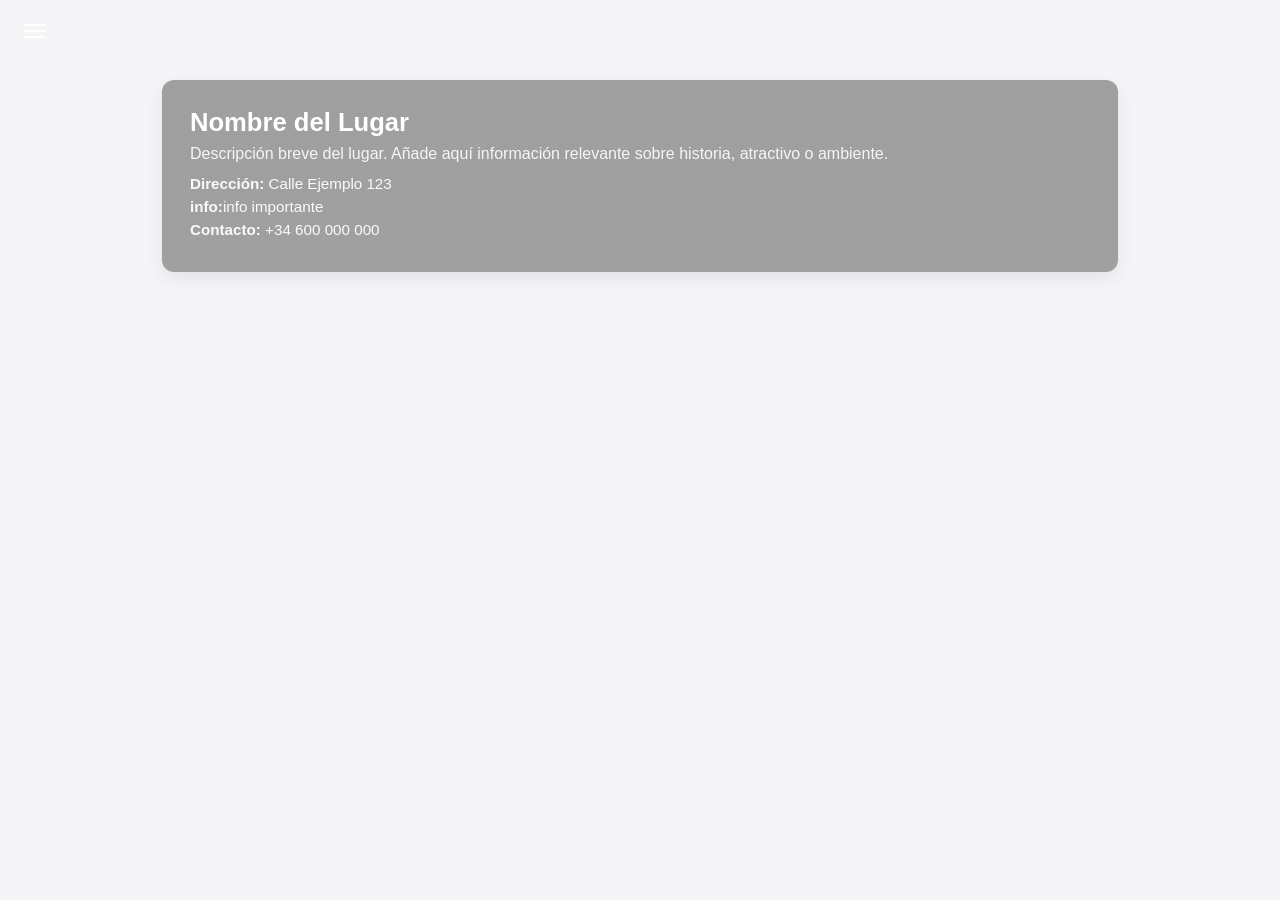
==== index.html @ 40535901 "Bruno hizo esto inicie con el código de la pagina con: Un  HTML JavaScript y un style" ====
<!DOCTYPE html>
<html lang="en">
<head>
    <meta charset="UTF-8">
    <meta name="viewport" content="width=device-width, initial-scale=1.0">
    <title>Document</title>
    <link rel="stylesheet" href="style.css">
</head>
<body>
    <header class="site-header">
        <button class="menu-toggle" aria-label="Abrir menú" aria-expanded="false">
            <span class="bar"></span>
            <span class="bar"></span>
            <span class="bar"></span>
        </button>
        <nav class="site-menu" aria-hidden="true">
            <ul>
                <li><a href="#info">Info</a></li>
                <li><a href="#ubiacion">ubicacion</a></li>
                <li><a href="#contacto">Contacto</a></li>
            </ul>
        </nav>
    </header>

    <section id="info" class="place-section">
        <div class="place-info" style="--bg-url: url('images/place.jpg')">
            <div class="place-content">
                <h2 class="place-name">Nombre del Lugar</h2>
                <p class="place-description">Descripción breve del lugar. Añade aquí información relevante sobre historia, atractivo o ambiente.</p>
                <ul class="place-details">
                    <li><strong>Dirección:</strong> Calle Ejemplo 123</li>
                    <li><strong>info:</strong>info importante</li>
                    <li><strong>Contacto:</strong> +34 600 000 000</li>
                </ul>
            </div>
        </div>
    </section>
    <script src="script.js" defer></script>
</body>
</html>
---- style.css ----
/* Styles for place info section */
body {
	font-family: Arial, sans-serif;
	background: #f5f5f7;
	color: #222;
	margin: 0;
	padding: 80px 20px 20px 20px;
}

.place-section {
	display: flex;
	justify-content: center;
}

.place-info {
	/* background image with subtle dark overlay for legibility */
	background-image: linear-gradient(rgba(0,0,0,0.35), rgba(0,0,0,0.35)), var(--bg-url, none);
	background-size: cover;
	background-position: center;
	max-width: 900px;
	width: 100%;
	display: flex;
	gap: 20px;
	padding: 28px;
	border-radius: 12px;
	box-shadow: 0 6px 18px rgba(0,0,0,0.08);
	align-items: center;
	color: #fff;
}

/* Header / hamburger menu */
.site-header {
	position: fixed;
	top: 16px;
	left: 16px;
	z-index: 1200;
	display: flex;
	align-items: center;
	gap: 12px;
}

.menu-toggle {
	background: rgba(255,255,255,0.06);
	border: none;
	padding: 8px;
	border-radius: 8px;
	cursor: pointer;
	display: inline-flex;
	flex-direction: column;
	gap: 4px;
}
.menu-toggle .bar {
	display: block;
	width: 22px;
	height: 2px;
	background: #fff;
	border-radius: 2px;
	transition: transform .25s ease, opacity .2s ease;
}
.menu-toggle.active .bar:nth-child(1) { transform: translateY(6px) rotate(45deg); }
.menu-toggle.active .bar:nth-child(2) { opacity: 0; }
.menu-toggle.active .bar:nth-child(3) { transform: translateY(-6px) rotate(-45deg); }

.site-menu {
	position: fixed;
	top: 64px;
	left: 16px;
	right: 16px;
	max-width: 520px;
	margin: 0 auto;
	background: rgba(0,0,0,0.60);
	backdrop-filter: blur(6px);
	border-radius: 10px;
	transform: translateY(-12px) scaleY(0);
	transform-origin: top;
	transition: transform .22s ease, opacity .18s ease;
	opacity: 0;
	pointer-events: none;
	z-index: 1100;
}
.site-menu.open {
	transform: translateY(0) scaleY(1);
	opacity: 1;
	pointer-events: auto;
}
.site-menu ul { margin: 0; padding: 12px 16px; list-style: none; display: flex; flex-direction: column; gap: 8px; }
.site-menu a { color: #fff; text-decoration: none; padding: 8px; display: block; border-radius: 6px; }
.site-menu a:hover { background: rgba(255,255,255,0.04); }

.place-content {
	flex: 1;
}

.place-name {
	margin: 0 0 8px 0;
	font-size: 1.6rem;
	color: #fff;
}

.place-description {
	margin: 0 0 12px 0;
	color: rgba(255,255,255,0.9);
}

.place-details {
	margin: 0;
	padding: 0;
	list-style: none;
	color: rgba(255,255,255,0.95);
}
.place-details li {
	margin-bottom: 6px;
	font-size: 0.95rem;
}

@media (max-width: 640px) {
	.place-info {
		flex-direction: column;
		align-items: stretch;
		padding: 20px;
	}
}
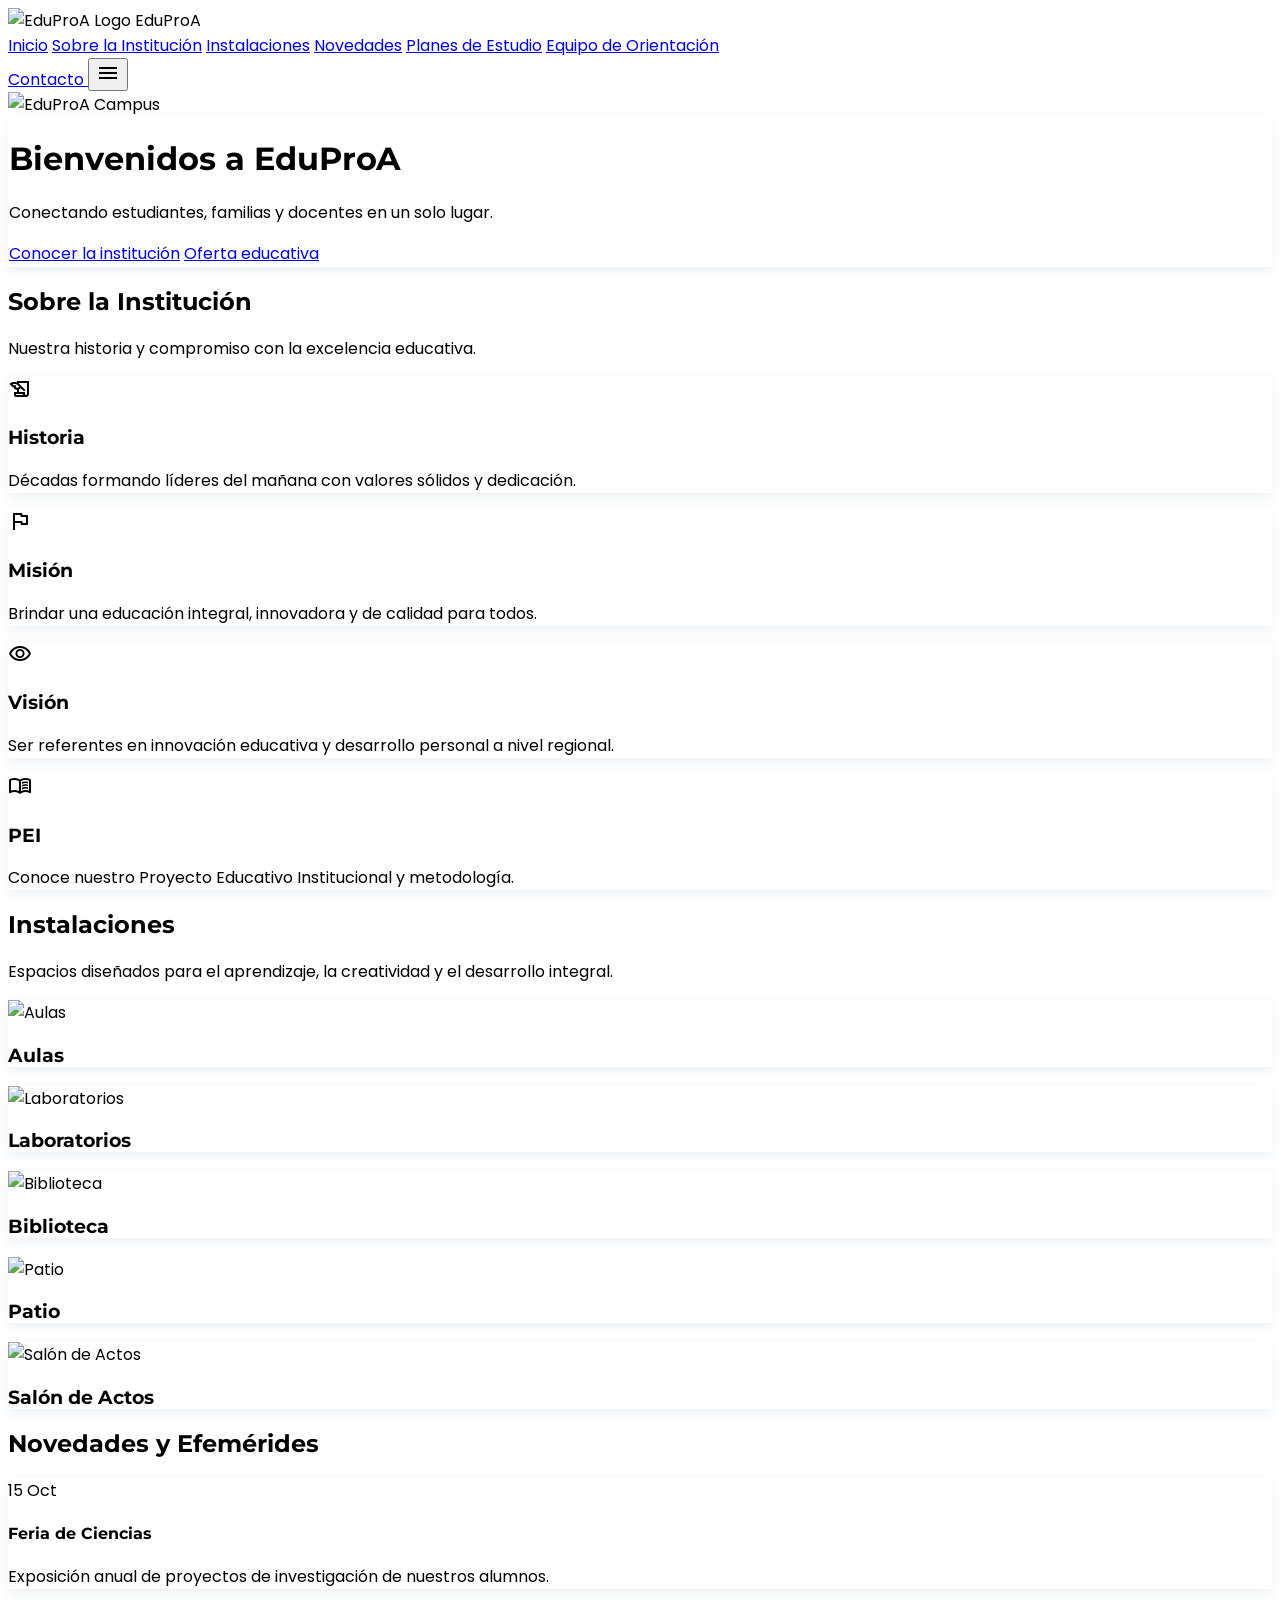
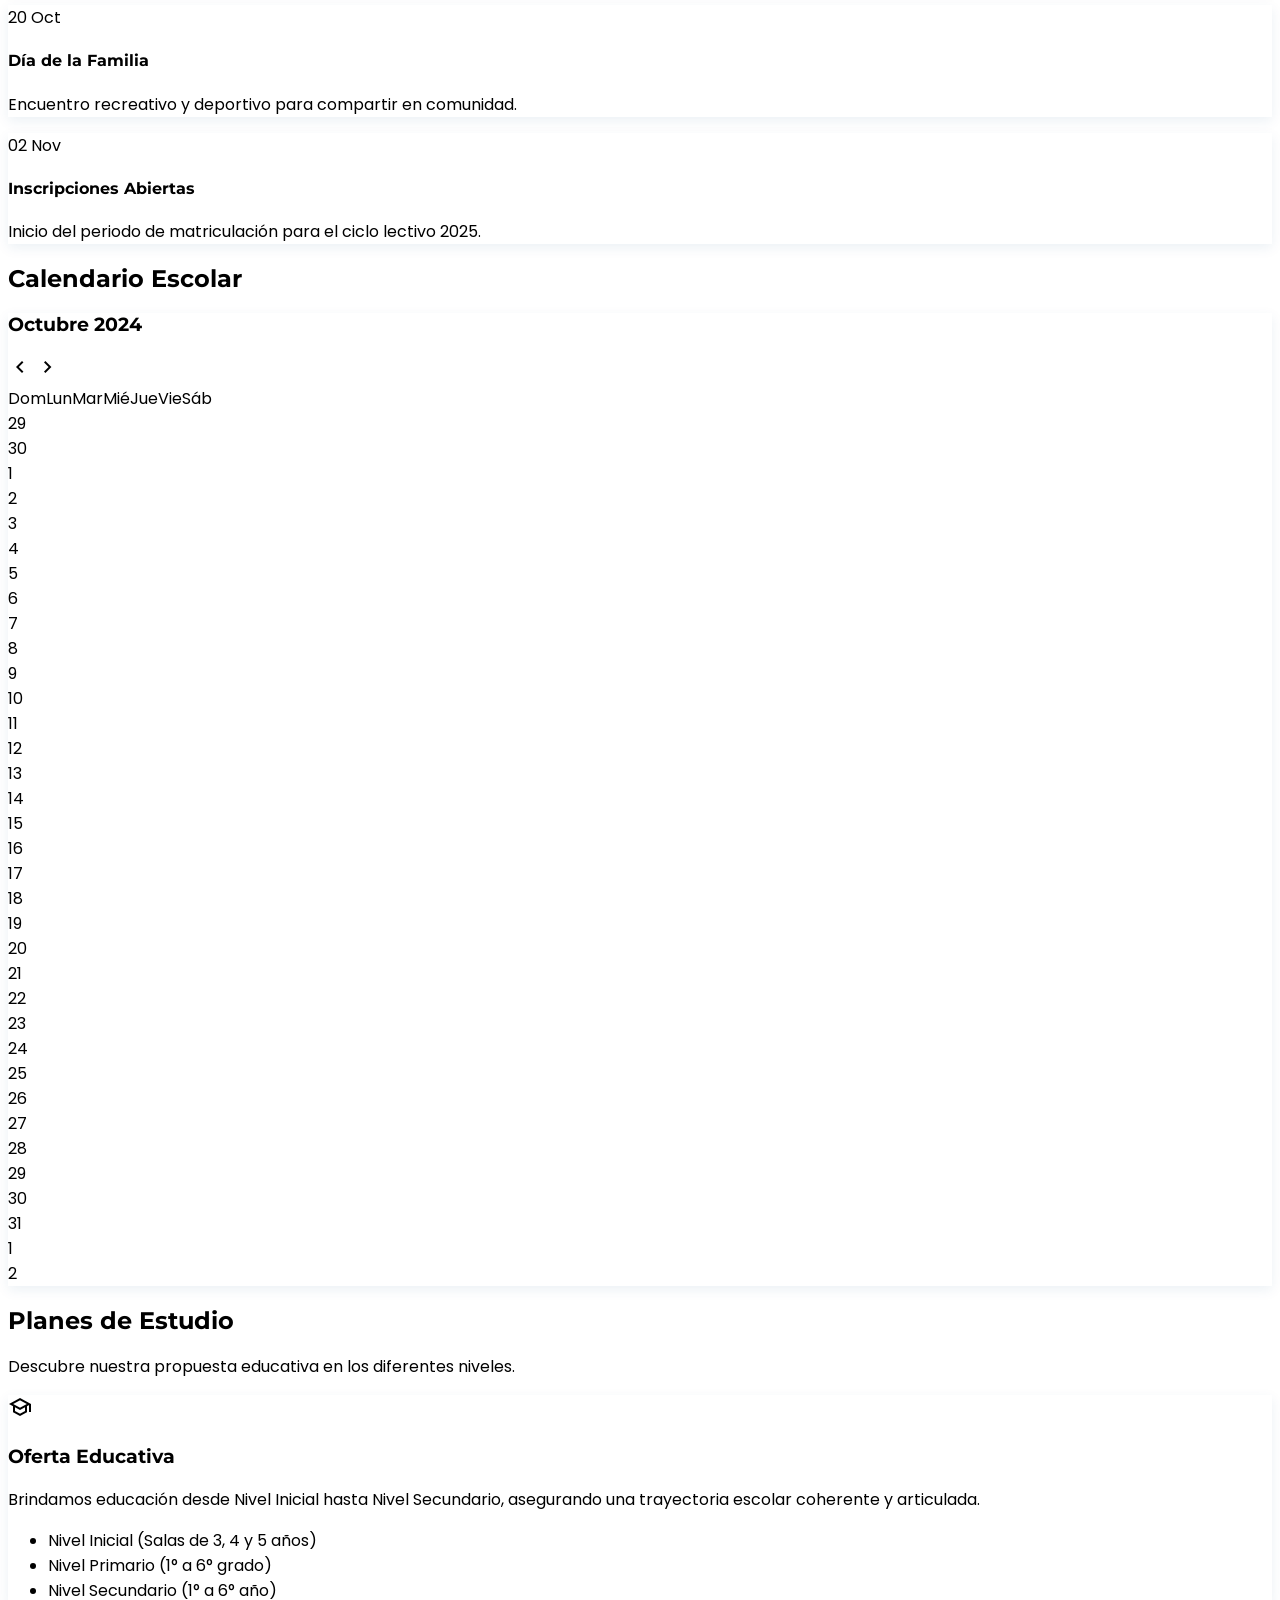
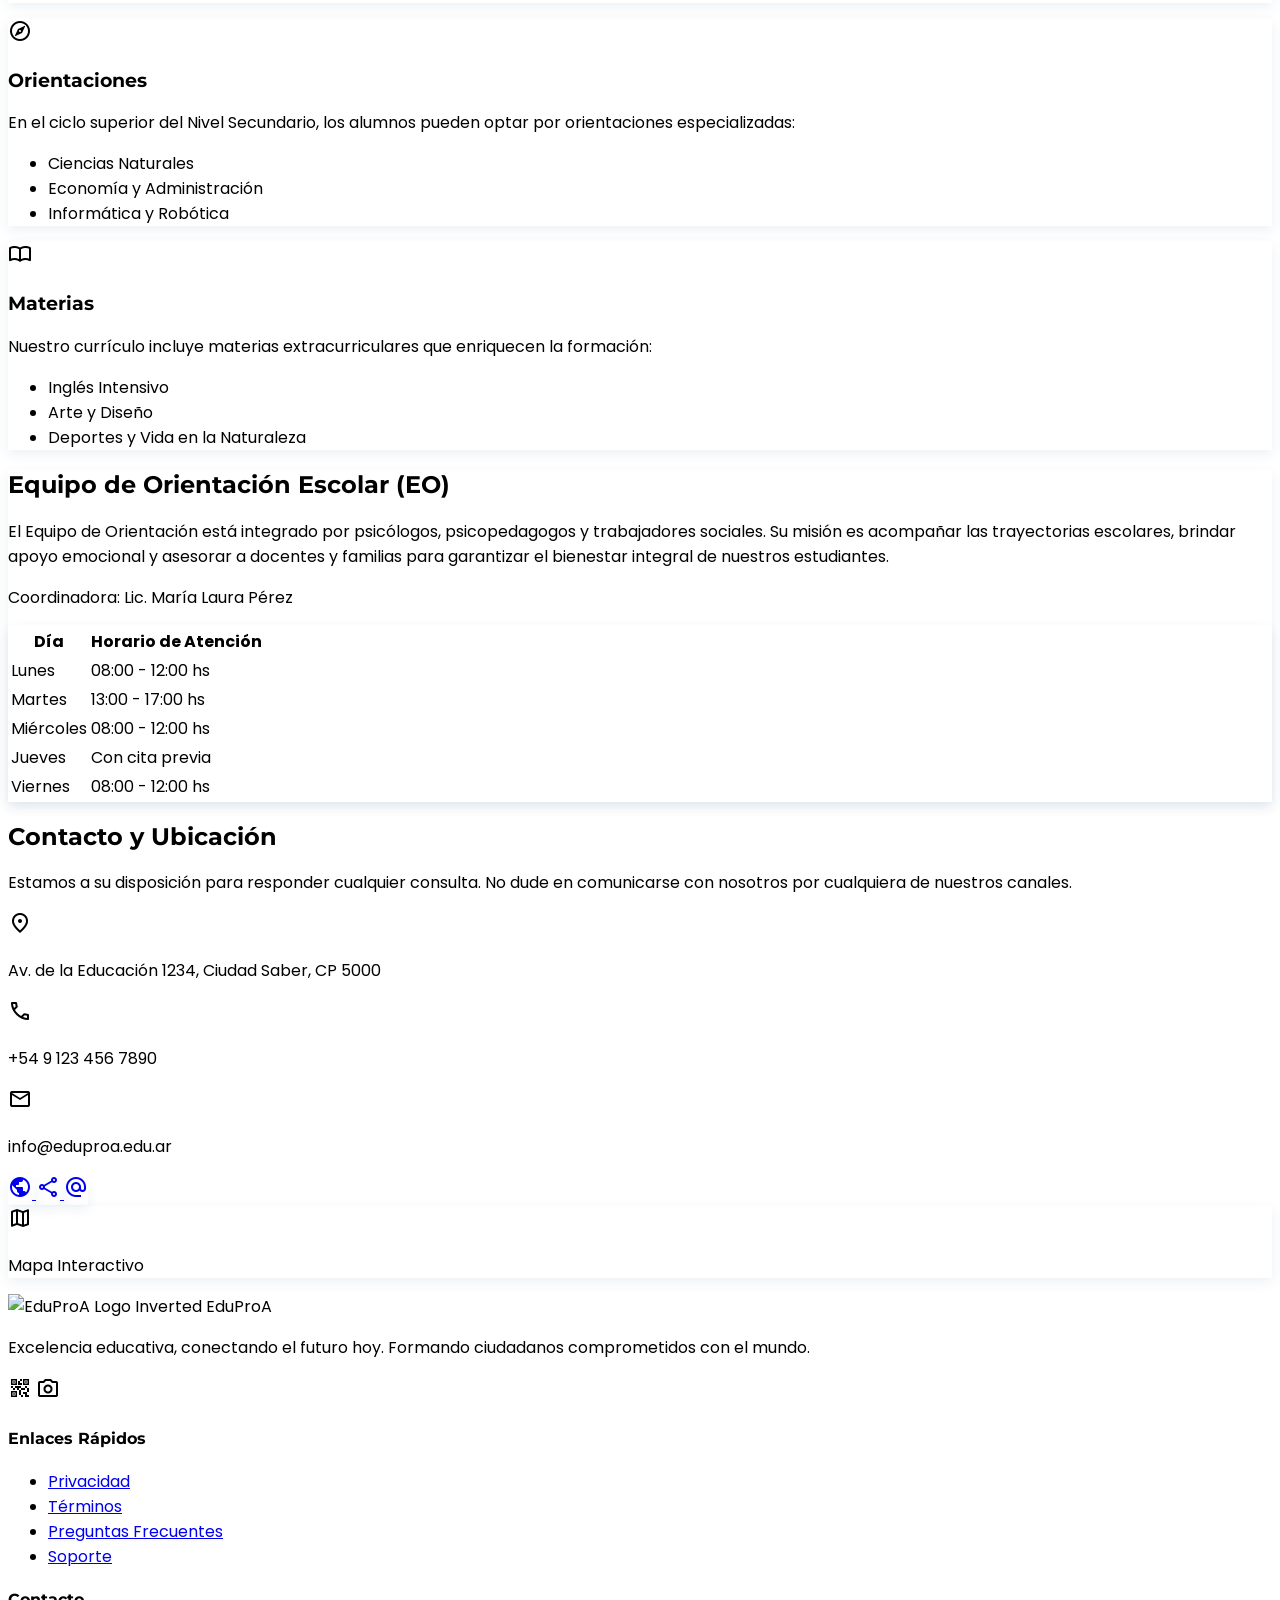
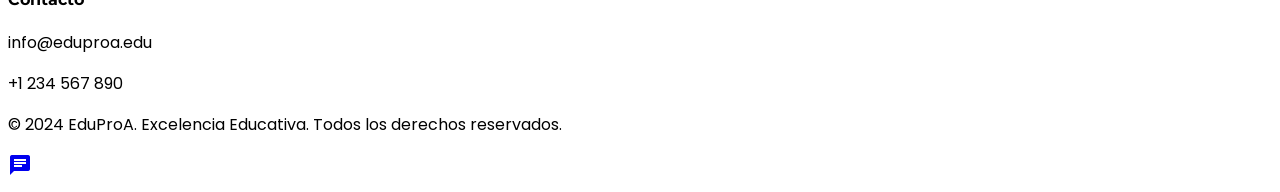
==== commit eeb1a6c6: "zoe ,bruno y facu el nuevo diseño de la pagina  falta cambiar la informacion, imagenes  y el aparta" ====
--- a/index.html
+++ b/index.html
@@ -1,40 +1,474 @@
 <!DOCTYPE html>
-<html lang="en">
-<head>
-    <meta charset="UTF-8">
-    <meta name="viewport" content="width=device-width, initial-scale=1.0">
-    <title>Document</title>
-    <link rel="stylesheet" href="style.css">
+
+<html class="light" lang="es"><head>
+<meta charset="utf-8"/>
+<meta content="width=device-width, initial-scale=1.0" name="viewport"/>
+<title>EduProA - Excelencia Educativa</title>
+<script src="https://cdn.tailwindcss.com?plugins=forms,container-queries"></script>
+<link href="https://fonts.googleapis.com/css2?family=Montserrat:wght@600;700&amp;family=Poppins:wght@400;600&amp;display=swap" rel="stylesheet"/>
+<link href="https://fonts.googleapis.com/css2?family=Material+Symbols+Outlined:wght,FILL@100..700,0..1&amp;display=swap" rel="stylesheet"/>
+<script id="tailwind-config">
+        tailwind.config = {
+            darkMode: "class",
+            theme: {
+                extend: {
+                    "colors": {
+                        "secondary": "#006590",
+                        "on-primary-fixed": "#001c37",
+                        "surface-container-lowest": "#ffffff",
+                        "on-error": "#ffffff",
+                        "outline": "#727780",
+                        "surface-tint": "#2d6197",
+                        "on-surface-variant": "#42474f",
+                        "inverse-primary": "#a0c9ff",
+                        "on-secondary": "#ffffff",
+                        "surface-container-high": "#e6e8eb",
+                        "surface-container-highest": "#e0e3e6",
+                        "surface": "#ffffff",
+                        "outline-variant": "#c2c7d1",
+                        "on-secondary-fixed": "#001e2f",
+                        "tertiary-fixed": "#ffdad6",
+                        "on-primary-container": "#8ebdf9",
+                        "primary": "#00355f",
+                        "tertiary-container": "#9a000e",
+                        "primary-fixed": "#d2e4ff",
+                        "surface-container-low": "#f5f7fa",
+                        "on-tertiary": "#ffffff",
+                        "on-surface": "#191c1e",
+                        "error-container": "#ffdad6",
+                        "on-primary": "#ffffff",
+                        "secondary-fixed": "#c8e6ff",
+                        "on-error-container": "#93000a",
+                        "on-background": "#191c1e",
+                        "primary-container": "#0f4c81",
+                        "on-tertiary-container": "#ffa298",
+                        "secondary-container": "#6ec6ff",
+                        "surface-container": "#eceef1",
+                        "on-secondary-fixed-variant": "#004c6e",
+                        "surface-bright": "#f7f9fc",
+                        "on-tertiary-fixed-variant": "#93000d",
+                        "tertiary-fixed-dim": "#ffb4ac",
+                        "inverse-on-surface": "#eff1f4",
+                        "primary-fixed-dim": "#a0c9ff",
+                        "on-secondary-container": "#005074",
+                        "background": "#ffffff",
+                        "surface-dim": "#d8dadd",
+                        "secondary-fixed-dim": "#88ceff",
+                        "on-tertiary-fixed": "#410002",
+                        "surface-variant": "#d9f3ff",
+                        "tertiary": "#6f0007",
+                        "on-primary-fixed-variant": "#07497d",
+                        "error": "#ba1a1a",
+                        "inverse-surface": "#2d3133",
+                        "red-label": "#E53935"
+                    },
+                    "borderRadius": {
+                        "DEFAULT": "0.25rem",
+                        "lg": "0.5rem",
+                        "xl": "0.75rem",
+                        "full": "9999px"
+                    },
+                    "spacing": {
+                        "sm": "12px",
+                        "gutter": "24px",
+                        "margin-mobile": "16px",
+                        "xs": "4px",
+                        "base": "8px",
+                        "margin-desktop": "40px",
+                        "md": "24px",
+                        "xl": "80px",
+                        "lg": "48px"
+                    },
+                    "fontFamily": {
+                        "body-sm": ["Poppins"],
+                        "h3": ["Montserrat"],
+                        "h2": ["Montserrat"],
+                        "body-md": ["Poppins"],
+                        "caption": ["Poppins"],
+                        "h1": ["Montserrat"],
+                        "label-bold": ["Poppins"],
+                        "body-lg": ["Poppins"],
+                        "h1-mobile": ["Montserrat"]
+                    },
+                    "fontSize": {
+                        "body-sm": ["14px", { "lineHeight": "1.5", "fontWeight": "400" }],
+                        "h3": ["24px", { "lineHeight": "1.3", "fontWeight": "600" }],
+                        "h2": ["32px", { "lineHeight": "1.3", "fontWeight": "600" }],
+                        "body-md": ["16px", { "lineHeight": "1.6", "fontWeight": "400" }],
+                        "caption": ["12px", { "lineHeight": "1.2", "fontWeight": "400" }],
+                        "h1": ["48px", { "lineHeight": "1.2", "letterSpacing": "-0.02em", "fontWeight": "700" }],
+                        "label-bold": ["14px", { "lineHeight": "1.2", "fontWeight": "600" }],
+                        "body-lg": ["18px", { "lineHeight": "1.6", "fontWeight": "400" }],
+                        "h1-mobile": ["32px", { "lineHeight": "1.2", "fontWeight": "700" }]
+                    }
+                }
+            }
+        }
+    </script>
+<style>
+        body { font-family: 'Poppins', sans-serif; }
+        h1, h2, h3, h4, h5, h6 { font-family: 'Montserrat', sans-serif; }
+        .glass-panel {
+            background: rgba(255, 255, 255, 0.9);
+            backdrop-filter: blur(10px);
+            border: 1px solid rgba(255, 255, 255, 0.2);
+        }
+        .ambient-shadow { box-shadow: 0px 4px 12px rgba(15, 76, 129, 0.08); }
+        .hover-shadow:hover { box-shadow: 0px 8px 24px rgba(15, 76, 129, 0.12); }
+    </style>
 </head>
-<body>
-    <header class="site-header">
-        <button class="menu-toggle" aria-label="Abrir menú" aria-expanded="false">
-            <span class="bar"></span>
-            <span class="bar"></span>
-            <span class="bar"></span>
-        </button>
-        <nav class="site-menu" aria-hidden="true">
-            <ul>
-                <li><a href="#info">Info</a></li>
-                <li><a href="#ubiacion">ubicacion</a></li>
-                <li><a href="#contacto">Contacto</a></li>
-            </ul>
-        </nav>
-    </header>
-
-    <section id="info" class="place-section">
-        <div class="place-info" style="--bg-url: url('images/place.jpg')">
-            <div class="place-content">
-                <h2 class="place-name">Nombre del Lugar</h2>
-                <p class="place-description">Descripción breve del lugar. Añade aquí información relevante sobre historia, atractivo o ambiente.</p>
-                <ul class="place-details">
-                    <li><strong>Dirección:</strong> Calle Ejemplo 123</li>
-                    <li><strong>info:</strong>info importante</li>
-                    <li><strong>Contacto:</strong> +34 600 000 000</li>
-                </ul>
-            </div>
-        </div>
-    </section>
-    <script src="script.js" defer></script>
-</body>
-</html>+<body class="bg-background text-on-surface antialiased overflow-x-hidden">
+<!-- TopNavBar -->
+<nav class="bg-surface/90 dark:bg-surface-dim/80 backdrop-blur-md shadow-sm fixed top-0 w-full z-50 transition-all duration-200 ease-in-out">
+<div class="flex justify-between items-center px-margin-mobile md:px-margin-desktop h-20 max-w-7xl mx-auto w-full">
+<div class="flex items-center gap-xs">
+<img alt="EduProA Logo" class="h-10 w-auto" data-alt="A modern, high-quality vector logo for an educational institution named EduProA, featuring an open book and a graduation cap in deep primary blue (#0F4C81), set against a clean white background." src="https://lh3.googleusercontent.com/aida-public/[base64]"/>
+<span class="font-h2 text-h2 font-bold text-primary dark:text-inverse-primary hidden md:block">EduProA</span>
+</div>
+<div class="hidden lg:flex items-center gap-md">
+<a class="text-primary font-bold border-b-2 border-primary pb-1 font-label-bold text-label-bold hover:opacity-80 transition-opacity" href="#">Inicio</a>
+<a class="text-on-surface-variant font-body-sm hover:text-primary transition-colors hover:opacity-80 transition-opacity" href="#institucion">Sobre la Institución</a>
+<a class="text-on-surface-variant font-body-sm hover:text-primary transition-colors hover:opacity-80 transition-opacity" href="#instalaciones">Instalaciones</a>
+<a class="text-on-surface-variant font-body-sm hover:text-primary transition-colors hover:opacity-80 transition-opacity" href="#novedades">Novedades</a>
+<a class="text-on-surface-variant font-body-sm hover:text-primary transition-colors hover:opacity-80 transition-opacity" href="#planes">Planes de Estudio</a>
+<a class="text-on-surface-variant font-body-sm hover:text-primary transition-colors hover:opacity-80 transition-opacity" href="#equipo">Equipo de Orientación</a>
+</div>
+<a class="hidden md:inline-flex bg-secondary-container text-on-secondary-container px-md py-sm rounded-lg font-label-bold text-label-bold hover:opacity-80 transition-opacity items-center gap-xs" href="#contacto">
+                Contacto
+            </a>
+<button class="lg:hidden text-primary">
+<span class="material-symbols-outlined">menu</span>
+</button>
+</div>
+</nav>
+<!-- Hero Section -->
+<header class="relative w-full h-[80vh] min-h-[600px] flex items-center justify-center mt-20">
+<div class="absolute inset-0 w-full h-full">
+<img alt="EduProA Campus" class="w-full h-full object-cover" data-alt="A stunning, high-resolution wide shot of a modern school campus exterior during golden hour. The architecture features clean lines, warm wood accents, and large glass windows. Students are walking on manicured green lawns, bathed in soft, warm sunlight, conveying a sense of premium education and community." src="https://lh3.googleusercontent.com/aida-public/[base64]"/>
+<div class="absolute inset-0 bg-primary/40 mix-blend-multiply"></div>
+<div class="absolute inset-0 bg-gradient-to-t from-background via-transparent to-transparent"></div>
+</div>
+<div class="relative z-10 text-center px-margin-mobile md:px-margin-desktop max-w-4xl mx-auto flex flex-col items-center gap-md">
+<div class="glass-panel p-md md:p-lg rounded-xl ambient-shadow">
+<h1 class="font-h1-mobile text-h1-mobile md:font-h1 md:text-h1 text-primary-container mb-sm">Bienvenidos a EduProA</h1>
+<p class="font-body-lg text-body-lg text-on-surface-variant mb-lg">Conectando estudiantes, familias y docentes en un solo lugar.</p>
+<div class="flex flex-col sm:flex-row gap-sm justify-center">
+<a class="bg-secondary-container text-on-secondary-container px-md py-sm rounded-lg font-label-bold text-label-bold hover:opacity-80 transition-opacity shadow-md" href="#institucion">Conocer la institución</a>
+<a class="border-2 border-primary-container text-primary-container bg-surface-container-lowest/80 px-md py-sm rounded-lg font-label-bold text-label-bold hover:bg-primary-container hover:text-on-primary transition-colors shadow-sm" href="#planes">Oferta educativa</a>
+</div>
+</div>
+</div>
+</header>
+<!-- Sobre la Institución -->
+<section class="py-xl bg-surface-container-low" id="institucion">
+<div class="max-w-7xl mx-auto px-margin-mobile md:px-margin-desktop">
+<div class="text-center mb-lg">
+<h2 class="font-h2 text-h2 text-primary-container mb-xs">Sobre la Institución</h2>
+<p class="font-body-md text-body-md text-on-surface-variant max-w-2xl mx-auto">Nuestra historia y compromiso con la excelencia educativa.</p>
+</div>
+<div class="grid grid-cols-1 md:grid-cols-2 lg:grid-cols-4 gap-gutter">
+<div class="bg-surface-container-lowest p-md rounded-xl ambient-shadow hover-shadow transition-shadow">
+<span class="material-symbols-outlined text-secondary-container text-[40px] mb-sm block">history_edu</span>
+<h3 class="font-h3 text-h3 text-primary-container mb-sm">Historia</h3>
+<p class="font-body-sm text-body-sm text-on-surface-variant">Décadas formando líderes del mañana con valores sólidos y dedicación.</p>
+</div>
+<div class="bg-surface-container-lowest p-md rounded-xl ambient-shadow hover-shadow transition-shadow">
+<span class="material-symbols-outlined text-secondary-container text-[40px] mb-sm block">flag</span>
+<h3 class="font-h3 text-h3 text-primary-container mb-sm">Misión</h3>
+<p class="font-body-sm text-body-sm text-on-surface-variant">Brindar una educación integral, innovadora y de calidad para todos.</p>
+</div>
+<div class="bg-surface-container-lowest p-md rounded-xl ambient-shadow hover-shadow transition-shadow">
+<span class="material-symbols-outlined text-secondary-container text-[40px] mb-sm block">visibility</span>
+<h3 class="font-h3 text-h3 text-primary-container mb-sm">Visión</h3>
+<p class="font-body-sm text-body-sm text-on-surface-variant">Ser referentes en innovación educativa y desarrollo personal a nivel regional.</p>
+</div>
+<div class="bg-surface-container-lowest p-md rounded-xl ambient-shadow hover-shadow transition-shadow">
+<span class="material-symbols-outlined text-secondary-container text-[40px] mb-sm block">menu_book</span>
+<h3 class="font-h3 text-h3 text-primary-container mb-sm">PEI</h3>
+<p class="font-body-sm text-body-sm text-on-surface-variant">Conoce nuestro Proyecto Educativo Institucional y metodología.</p>
+</div>
+</div>
+</div>
+</section>
+<!-- Instalaciones -->
+<section class="py-xl bg-surface-variant" id="instalaciones">
+<div class="max-w-7xl mx-auto px-margin-mobile md:px-margin-desktop">
+<div class="text-center mb-lg">
+<h2 class="font-h2 text-h2 text-primary-container mb-xs">Instalaciones</h2>
+<p class="font-body-md text-body-md text-on-surface-variant max-w-2xl mx-auto">Espacios diseñados para el aprendizaje, la creatividad y el desarrollo integral.</p>
+</div>
+<div class="grid grid-cols-1 md:grid-cols-2 lg:grid-cols-3 gap-gutter">
+<div class="bg-surface-container-lowest rounded-xl overflow-hidden ambient-shadow hover-shadow transition-shadow">
+<img alt="Aulas" class="w-full h-48 object-cover" src="https://lh3.googleusercontent.com/aida-public/[base64]"/>
+<div class="p-md">
+<h3 class="font-h3 text-h3 text-primary-container">Aulas</h3>
+</div>
+</div>
+<div class="bg-surface-container-lowest rounded-xl overflow-hidden ambient-shadow hover-shadow transition-shadow">
+<img alt="Laboratorios" class="w-full h-48 object-cover" src="https://lh3.googleusercontent.com/aida-public/[base64]"/>
+<div class="p-md">
+<h3 class="font-h3 text-h3 text-primary-container">Laboratorios</h3>
+</div>
+</div>
+<div class="bg-surface-container-lowest rounded-xl overflow-hidden ambient-shadow hover-shadow transition-shadow">
+<img alt="Biblioteca" class="w-full h-48 object-cover" src="https://lh3.googleusercontent.com/aida-public/[base64]"/>
+<div class="p-md">
+<h3 class="font-h3 text-h3 text-primary-container">Biblioteca</h3>
+</div>
+</div>
+<div class="bg-surface-container-lowest rounded-xl overflow-hidden ambient-shadow hover-shadow transition-shadow">
+<img alt="Patio" class="w-full h-48 object-cover" src="https://lh3.googleusercontent.com/aida-public/[base64]"/>
+<div class="p-md">
+<h3 class="font-h3 text-h3 text-primary-container">Patio</h3>
+</div>
+</div>
+<div class="bg-surface-container-lowest rounded-xl overflow-hidden ambient-shadow hover-shadow transition-shadow">
+<img alt="Salón de Actos" class="w-full h-48 object-cover" src="https://lh3.googleusercontent.com/aida-public/[base64]"/>
+<div class="p-md">
+<h3 class="font-h3 text-h3 text-primary-container">Salón de Actos</h3>
+</div>
+</div>
+</div>
+</div>
+</section>
+<!-- Novedades y Efemérides -->
+<section class="py-xl bg-background" id="novedades">
+<div class="max-w-7xl mx-auto px-margin-mobile md:px-margin-desktop">
+<div class="grid grid-cols-1 lg:grid-cols-2 gap-xl">
+<div>
+<h2 class="font-h2 text-h2 text-primary-container mb-md">Novedades y Efemérides</h2>
+<div class="flex flex-col gap-md">
+<div class="bg-surface-container-lowest p-md rounded-xl ambient-shadow flex gap-md items-start">
+<div class="bg-red-label text-white font-label-bold text-label-bold px-sm py-xs rounded text-center min-w-[80px]">
+                                15 Oct
+                            </div>
+<div>
+<h4 class="font-h3 text-h3 text-primary-container text-[20px] mb-xs">Feria de Ciencias</h4>
+<p class="font-body-sm text-body-sm text-on-surface-variant">Exposición anual de proyectos de investigación de nuestros alumnos.</p>
+</div>
+</div>
+<div class="bg-surface-container-lowest p-md rounded-xl ambient-shadow flex gap-md items-start">
+<div class="bg-red-label text-white font-label-bold text-label-bold px-sm py-xs rounded text-center min-w-[80px]">
+                                20 Oct
+                            </div>
+<div>
+<h4 class="font-h3 text-h3 text-primary-container text-[20px] mb-xs">Día de la Familia</h4>
+<p class="font-body-sm text-body-sm text-on-surface-variant">Encuentro recreativo y deportivo para compartir en comunidad.</p>
+</div>
+</div>
+<div class="bg-surface-container-lowest p-md rounded-xl ambient-shadow flex gap-md items-start">
+<div class="bg-red-label text-white font-label-bold text-label-bold px-sm py-xs rounded text-center min-w-[80px]">
+                                02 Nov
+                            </div>
+<div>
+<h4 class="font-h3 text-h3 text-primary-container text-[20px] mb-xs">Inscripciones Abiertas</h4>
+<p class="font-body-sm text-body-sm text-on-surface-variant">Inicio del periodo de matriculación para el ciclo lectivo 2025.</p>
+</div>
+</div>
+</div>
+</div>
+<div>
+<h2 class="font-h2 text-h2 text-primary-container mb-md">Calendario Escolar</h2>
+<div class="bg-surface-container-lowest p-md rounded-xl ambient-shadow">
+<div class="flex justify-between items-center mb-md border-b pb-sm">
+<h3 class="font-h3 text-h3 text-primary-container text-[20px]">Octubre 2024</h3>
+<div class="flex gap-xs">
+<span class="material-symbols-outlined cursor-pointer hover:text-secondary-container transition-colors">chevron_left</span>
+<span class="material-symbols-outlined cursor-pointer hover:text-secondary-container transition-colors">chevron_right</span>
+</div>
+</div>
+<div class="grid grid-cols-7 gap-xs text-center font-label-bold text-label-bold text-on-surface-variant mb-sm">
+<span>Dom</span><span>Lun</span><span>Mar</span><span>Mié</span><span>Jue</span><span>Vie</span><span>Sáb</span>
+</div>
+<div class="grid grid-cols-7 gap-xs text-center font-body-sm text-body-sm">
+<div class="p-xs text-on-surface-variant/40">29</div><div class="p-xs text-on-surface-variant/40">30</div><div class="p-xs">1</div><div class="p-xs">2</div><div class="p-xs">3</div><div class="p-xs">4</div><div class="p-xs">5</div>
+<div class="p-xs">6</div><div class="p-xs">7</div><div class="p-xs">8</div><div class="p-xs">9</div><div class="p-xs">10</div><div class="p-xs">11</div><div class="p-xs">12</div>
+<div class="p-xs">13</div><div class="p-xs">14</div><div class="p-xs bg-red-label/10 text-red-label font-bold rounded-full">15</div><div class="p-xs">16</div><div class="p-xs">17</div><div class="p-xs">18</div><div class="p-xs">19</div>
+<div class="p-xs bg-red-label/10 text-red-label font-bold rounded-full">20</div><div class="p-xs">21</div><div class="p-xs">22</div><div class="p-xs">23</div><div class="p-xs">24</div><div class="p-xs">25</div><div class="p-xs">26</div>
+<div class="p-xs">27</div><div class="p-xs">28</div><div class="p-xs">29</div><div class="p-xs">30</div><div class="p-xs">31</div><div class="p-xs text-on-surface-variant/40">1</div><div class="p-xs text-on-surface-variant/40 bg-red-label/10 text-red-label font-bold rounded-full">2</div>
+</div>
+</div>
+</div>
+</div>
+</div>
+</section>
+<!-- Planes de Estudio -->
+<section class="py-xl bg-surface-container-low" id="planes">
+<div class="max-w-7xl mx-auto px-margin-mobile md:px-margin-desktop">
+<div class="text-center mb-lg">
+<h2 class="font-h2 text-h2 text-primary-container mb-xs">Planes de Estudio</h2>
+<p class="font-body-md text-body-md text-on-surface-variant max-w-2xl mx-auto">Descubre nuestra propuesta educativa en los diferentes niveles.</p>
+</div>
+<div class="grid grid-cols-1 md:grid-cols-3 gap-gutter">
+<div class="bg-surface-container-lowest p-md rounded-xl ambient-shadow hover-shadow transition-shadow">
+<span class="material-symbols-outlined text-secondary-container text-[40px] mb-sm block">school</span>
+<h3 class="font-h3 text-h3 text-primary-container mb-sm">Oferta Educativa</h3>
+<p class="font-body-sm text-body-sm text-on-surface-variant mb-md">Brindamos educación desde Nivel Inicial hasta Nivel Secundario, asegurando una trayectoria escolar coherente y articulada.</p>
+<ul class="font-body-sm text-body-sm text-on-surface-variant list-disc pl-md">
+<li>Nivel Inicial (Salas de 3, 4 y 5 años)</li>
+<li>Nivel Primario (1° a 6° grado)</li>
+<li>Nivel Secundario (1° a 6° año)</li>
+</ul>
+</div>
+<div class="bg-surface-container-lowest p-md rounded-xl ambient-shadow hover-shadow transition-shadow">
+<span class="material-symbols-outlined text-secondary-container text-[40px] mb-sm block">explore</span>
+<h3 class="font-h3 text-h3 text-primary-container mb-sm">Orientaciones</h3>
+<p class="font-body-sm text-body-sm text-on-surface-variant mb-md">En el ciclo superior del Nivel Secundario, los alumnos pueden optar por orientaciones especializadas:</p>
+<ul class="font-body-sm text-body-sm text-on-surface-variant list-disc pl-md">
+<li>Ciencias Naturales</li>
+<li>Economía y Administración</li>
+<li>Informática y Robótica</li>
+</ul>
+</div>
+<div class="bg-surface-container-lowest p-md rounded-xl ambient-shadow hover-shadow transition-shadow">
+<span class="material-symbols-outlined text-secondary-container text-[40px] mb-sm block">import_contacts</span>
+<h3 class="font-h3 text-h3 text-primary-container mb-sm">Materias</h3>
+<p class="font-body-sm text-body-sm text-on-surface-variant mb-md">Nuestro currículo incluye materias extracurriculares que enriquecen la formación:</p>
+<ul class="font-body-sm text-body-sm text-on-surface-variant list-disc pl-md">
+<li>Inglés Intensivo</li>
+<li>Arte y Diseño</li>
+<li>Deportes y Vida en la Naturaleza</li>
+</ul>
+</div>
+</div>
+</div>
+</section>
+<!-- Equipo de Orientación -->
+<section class="py-xl bg-background" id="equipo">
+<div class="max-w-7xl mx-auto px-margin-mobile md:px-margin-desktop">
+<div class="bg-surface-variant rounded-2xl p-lg md:p-xl flex flex-col md:flex-row gap-xl items-center ambient-shadow">
+<div class="flex-1">
+<h2 class="font-h2 text-h2 text-primary-container mb-md">Equipo de Orientación Escolar (EO)</h2>
+<p class="font-body-md text-body-md text-on-surface-variant mb-md">
+                        El Equipo de Orientación está integrado por psicólogos, psicopedagogos y trabajadores sociales. Su misión es acompañar las trayectorias escolares, brindar apoyo emocional y asesorar a docentes y familias para garantizar el bienestar integral de nuestros estudiantes.
+                    </p>
+<p class="font-body-md text-body-md text-on-surface-variant font-bold">
+                        Coordinadora: Lic. María Laura Pérez
+                    </p>
+</div>
+<div class="flex-1 w-full">
+<div class="bg-surface-container-lowest rounded-xl overflow-hidden ambient-shadow">
+<table class="w-full text-left">
+<thead class="bg-primary text-on-primary">
+<tr>
+<th class="p-sm font-label-bold text-label-bold">Día</th>
+<th class="p-sm font-label-bold text-label-bold">Horario de Atención</th>
+</tr>
+</thead>
+<tbody class="font-body-sm text-body-sm text-on-surface-variant divide-y divide-outline-variant/30">
+<tr>
+<td class="p-sm">Lunes</td>
+<td class="p-sm">08:00 - 12:00 hs</td>
+</tr>
+<tr>
+<td class="p-sm">Martes</td>
+<td class="p-sm">13:00 - 17:00 hs</td>
+</tr>
+<tr>
+<td class="p-sm">Miércoles</td>
+<td class="p-sm">08:00 - 12:00 hs</td>
+</tr>
+<tr>
+<td class="p-sm">Jueves</td>
+<td class="p-sm">Con cita previa</td>
+</tr>
+<tr>
+<td class="p-sm">Viernes</td>
+<td class="p-sm">08:00 - 12:00 hs</td>
+</tr>
+</tbody>
+</table>
+</div>
+</div>
+</div>
+</div>
+</section>
+<!-- Contacto y Ubicación -->
+<section class="py-xl bg-surface-container-low" id="contacto">
+<div class="max-w-7xl mx-auto px-margin-mobile md:px-margin-desktop">
+<div class="grid grid-cols-1 md:grid-cols-2 gap-xl">
+<div>
+<h2 class="font-h2 text-h2 text-primary-container mb-md">Contacto y Ubicación</h2>
+<p class="font-body-md text-body-md text-on-surface-variant mb-lg">Estamos a su disposición para responder cualquier consulta. No dude en comunicarse con nosotros por cualquiera de nuestros canales.</p>
+<div class="flex flex-col gap-sm">
+<div class="flex items-center gap-md">
+<div class="bg-secondary-container/20 p-sm rounded-full text-secondary-container">
+<span class="material-symbols-outlined block">location_on</span>
+</div>
+<p class="font-body-md text-body-md text-on-surface-variant">Av. de la Educación 1234, Ciudad Saber, CP 5000</p>
+</div>
+<div class="flex items-center gap-md">
+<div class="bg-secondary-container/20 p-sm rounded-full text-secondary-container">
+<span class="material-symbols-outlined block">phone</span>
+</div>
+<p class="font-body-md text-body-md text-on-surface-variant">+54 9 123 456 7890</p>
+</div>
+<div class="flex items-center gap-md">
+<div class="bg-secondary-container/20 p-sm rounded-full text-secondary-container">
+<span class="material-symbols-outlined block">mail</span>
+</div>
+<p class="font-body-md text-body-md text-on-surface-variant">info@eduproa.edu.ar</p>
+</div>
+<div class="flex items-center gap-md mt-md">
+<a class="bg-surface-container-lowest p-sm rounded-full ambient-shadow hover:text-secondary-container transition-colors" href="#">
+<span class="material-symbols-outlined block">public</span>
+</a>
+<a class="bg-surface-container-lowest p-sm rounded-full ambient-shadow hover:text-secondary-container transition-colors" href="#">
+<span class="material-symbols-outlined block">share</span>
+</a>
+<a class="bg-surface-container-lowest p-sm rounded-full ambient-shadow hover:text-secondary-container transition-colors" href="#">
+<span class="material-symbols-outlined block">alternate_email</span>
+</a>
+</div>
+</div>
+</div>
+<div class="h-[400px] bg-outline-variant/20 rounded-xl overflow-hidden ambient-shadow flex items-center justify-center">
+<!-- Map Placeholder -->
+<div class="text-center text-on-surface-variant/60">
+<span class="material-symbols-outlined text-[48px] block mb-sm">map</span>
+<p class="font-label-bold text-label-bold">Mapa Interactivo</p>
+</div>
+</div>
+</div>
+</div>
+</section>
+<!-- Footer -->
+<footer class="bg-primary dark:bg-on-primary-fixed w-full mt-lg flat no shadows">
+<div class="grid grid-cols-1 md:grid-cols-4 gap-gutter px-margin-desktop py-xl max-w-7xl mx-auto">
+<div class="col-span-1 md:col-span-2">
+<div class="flex items-center gap-xs mb-sm">
+<img alt="EduProA Logo Inverted" class="h-8 w-auto brightness-0 invert" data-alt="EduProA logo inverted for dark background" src="https://lh3.googleusercontent.com/aida-public/[base64]"/>
+<span class="font-h3 text-h3 text-on-primary">EduProA</span>
+</div>
+<p class="font-body-sm text-body-sm text-on-primary/80 max-w-sm mb-md">Excelencia educativa, conectando el futuro hoy. Formando ciudadanos comprometidos con el mundo.</p>
+<div class="flex gap-sm">
+<span class="material-symbols-outlined text-on-primary/80 hover:text-secondary-container transition-colors cursor-pointer">qr_code_2</span>
+<span class="material-symbols-outlined text-on-primary/80 hover:text-secondary-container transition-colors cursor-pointer">photo_camera</span>
+</div>
+</div>
+<div>
+<h4 class="font-label-bold text-label-bold text-on-primary mb-sm">Enlaces Rápidos</h4>
+<ul class="flex flex-col gap-xs">
+<li><a class="font-body-sm text-body-sm text-on-primary/80 hover:text-secondary-container transition-colors" href="#">Privacidad</a></li>
+<li><a class="font-body-sm text-body-sm text-on-primary/80 hover:text-secondary-container transition-colors" href="#">Términos</a></li>
+<li><a class="font-body-sm text-body-sm text-on-primary/80 hover:text-secondary-container transition-colors" href="#">Preguntas Frecuentes</a></li>
+<li><a class="font-body-sm text-body-sm text-on-primary/80 hover:text-secondary-container transition-colors" href="#">Soporte</a></li>
+</ul>
+</div>
+<div>
+<h4 class="font-label-bold text-label-bold text-on-primary mb-sm">Contacto</h4>
+<p class="font-body-sm text-body-sm text-on-primary/80 mb-xs">info@eduproa.edu</p>
+<p class="font-body-sm text-body-sm text-on-primary/80">+1 234 567 890</p>
+</div>
+</div>
+<div class="border-t border-on-primary/20 px-margin-desktop py-md text-center">
+<p class="font-body-sm text-body-sm text-on-primary/60">© 2024 EduProA. Excelencia Educativa. Todos los derechos reservados.</p>
+</div>
+</footer>
+<!-- SideNavBar (Floating WhatsApp) -->
+<div class="fixed right-4 bottom-4 flex-col items-end fixed bottom-base right-base flex flex-col gap-xs z-50 shadow-lg rounded-full">
+<a aria-label="WhatsApp" class="bg-secondary text-on-secondary rounded-full p-4 shadow-md hover:shadow-lg scale-110 active:scale-95 duration-200 hover:scale-110 transition-transform flex items-center justify-center" href="#">
+<span class="material-symbols-outlined" style="font-variation-settings: 'FILL' 1;">chat</span>
+</a>
+</div>
+</body></html>
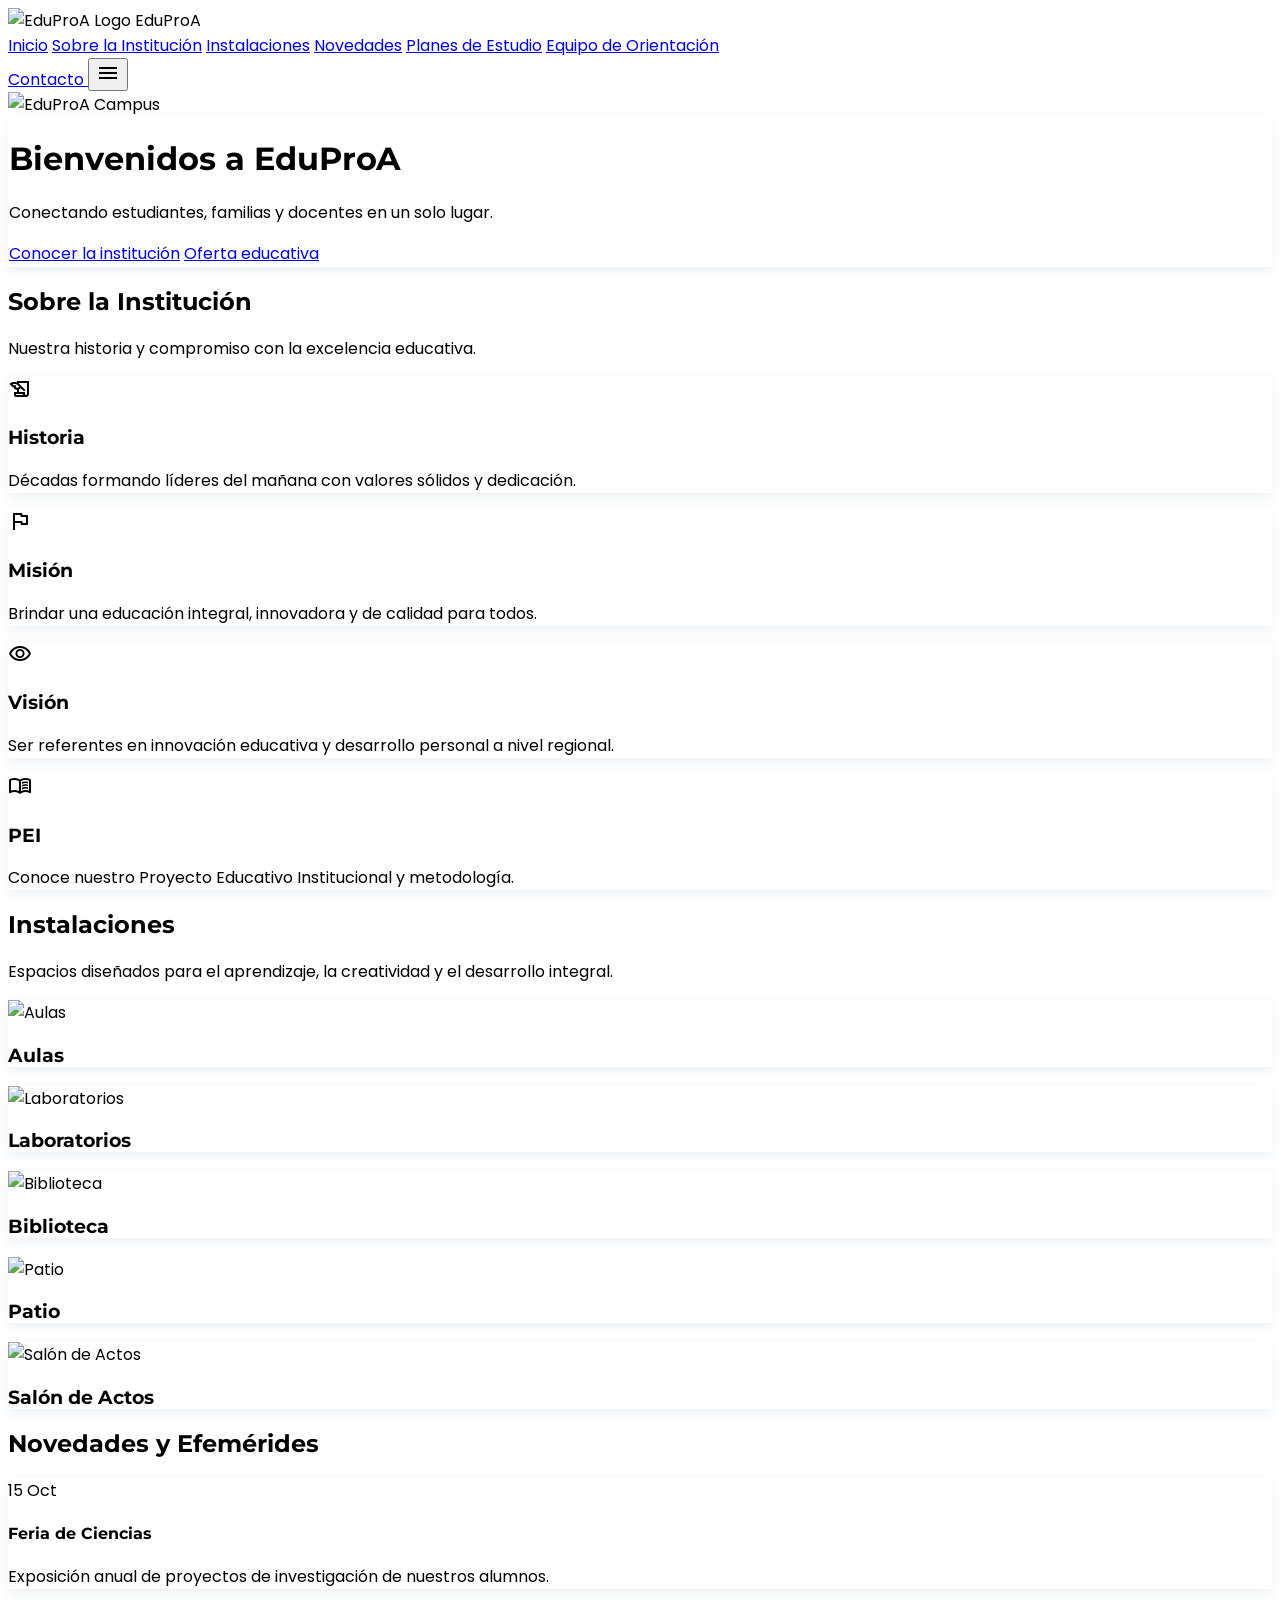
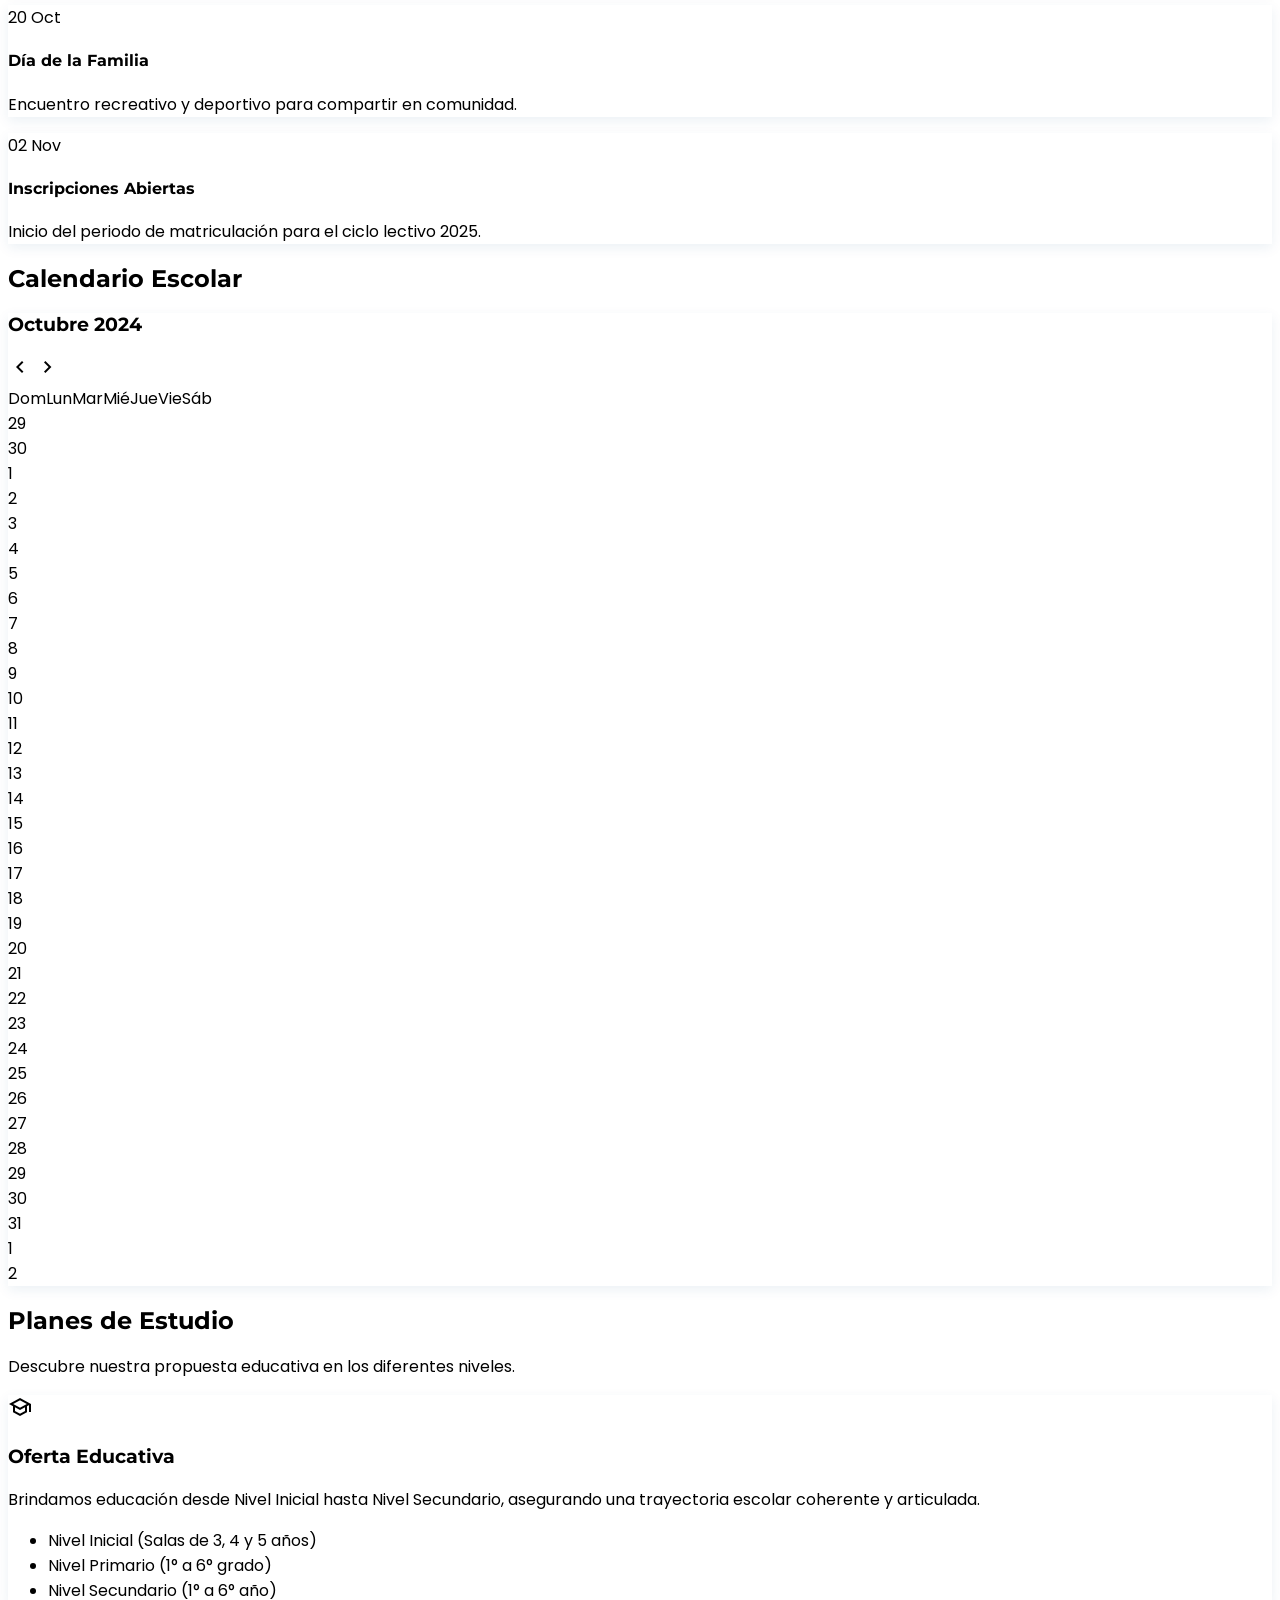
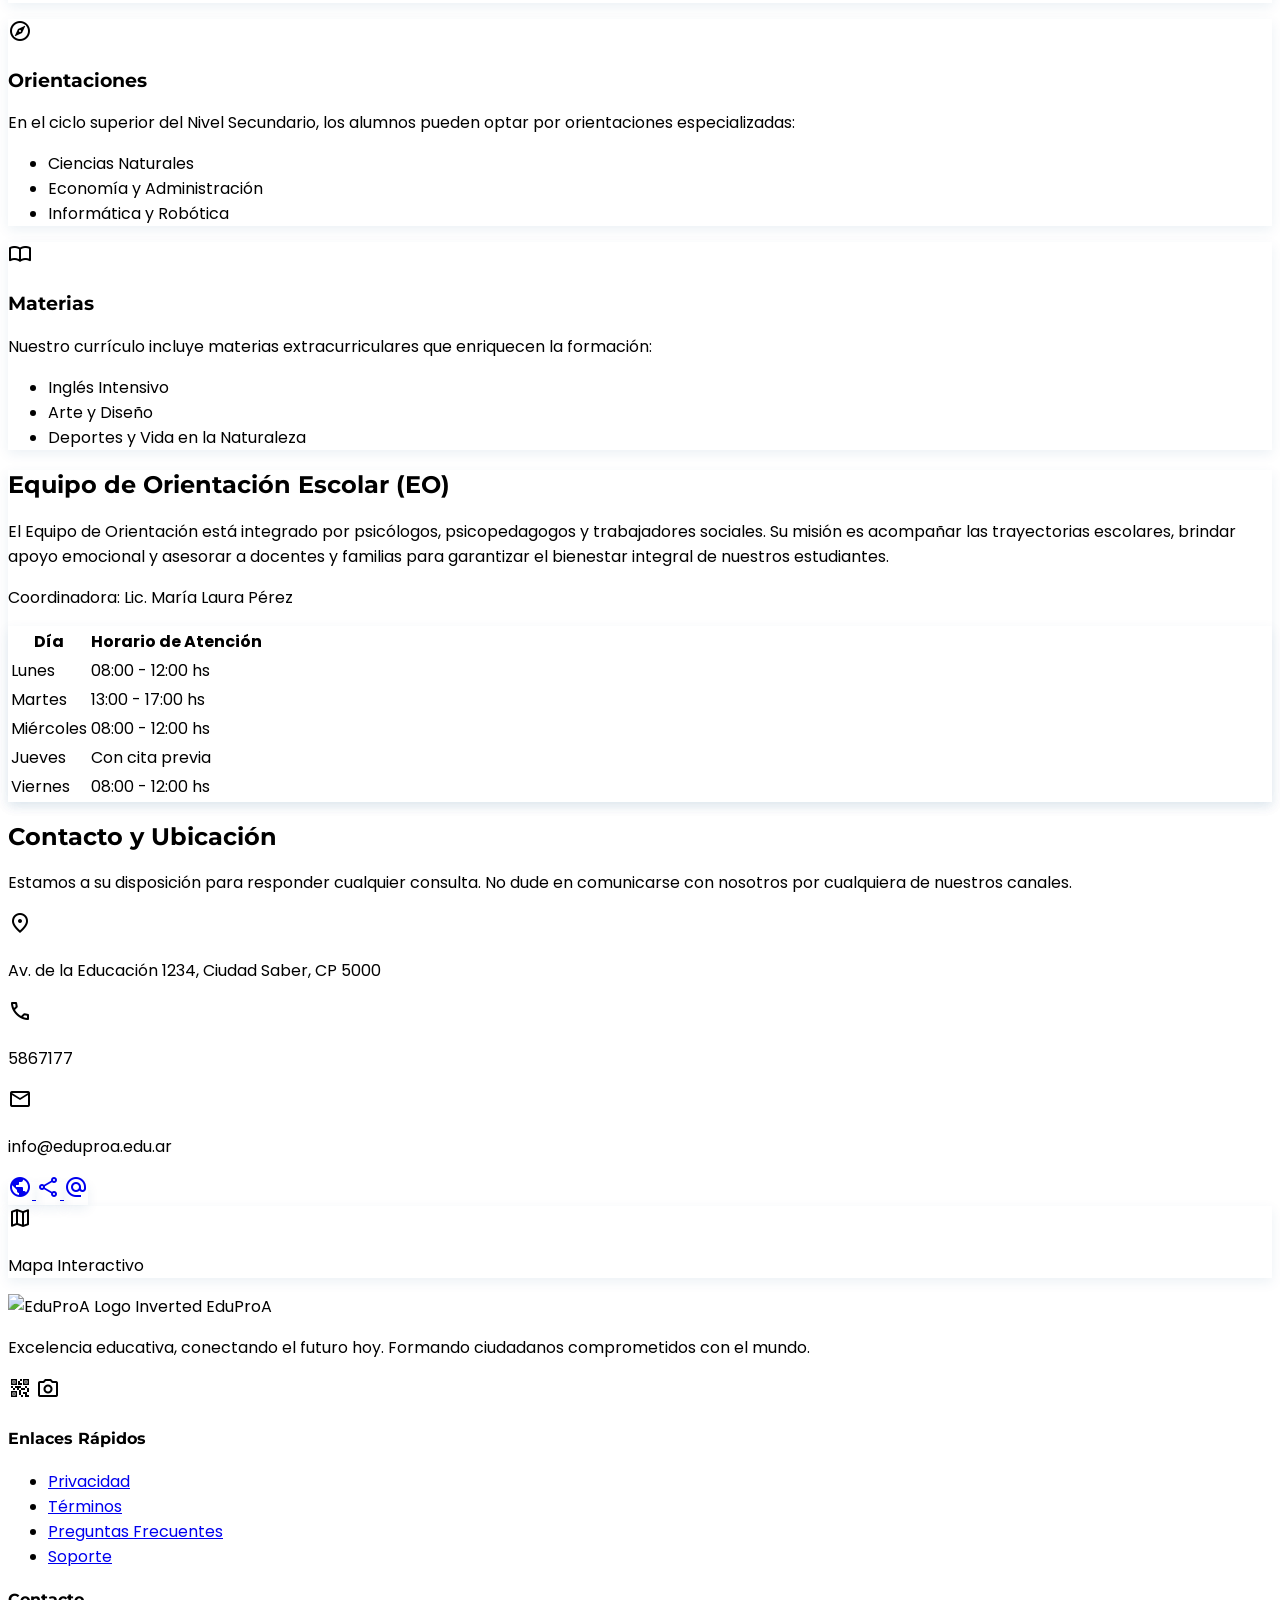
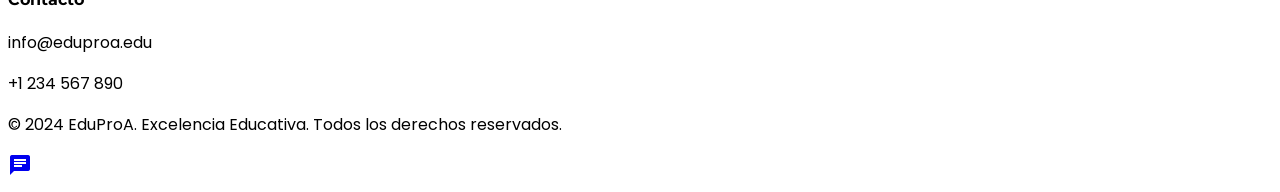
==== commit 46771234: "cambio numero de telefono" ====
--- a/index.html
+++ b/index.html
@@ -1,6 +1,6 @@
 <!DOCTYPE html>
 
-<html class="light" lang="es"><head>
+  <html class="light" lang="es"><head>
 <meta charset="utf-8"/>
 <meta content="width=device-width, initial-scale=1.0" name="viewport"/>
 <title>EduProA - Excelencia Educativa</title>
@@ -401,7 +401,7 @@
 <div class="bg-secondary-container/20 p-sm rounded-full text-secondary-container">
 <span class="material-symbols-outlined block">phone</span>
 </div>
-<p class="font-body-md text-body-md text-on-surface-variant">+54 9 123 456 7890</p>
+<p class="font-body-md text-body-md text-on-surface-variant">5867177</p>
 </div>
 <div class="flex items-center gap-md">
 <div class="bg-secondary-container/20 p-sm rounded-full text-secondary-container">
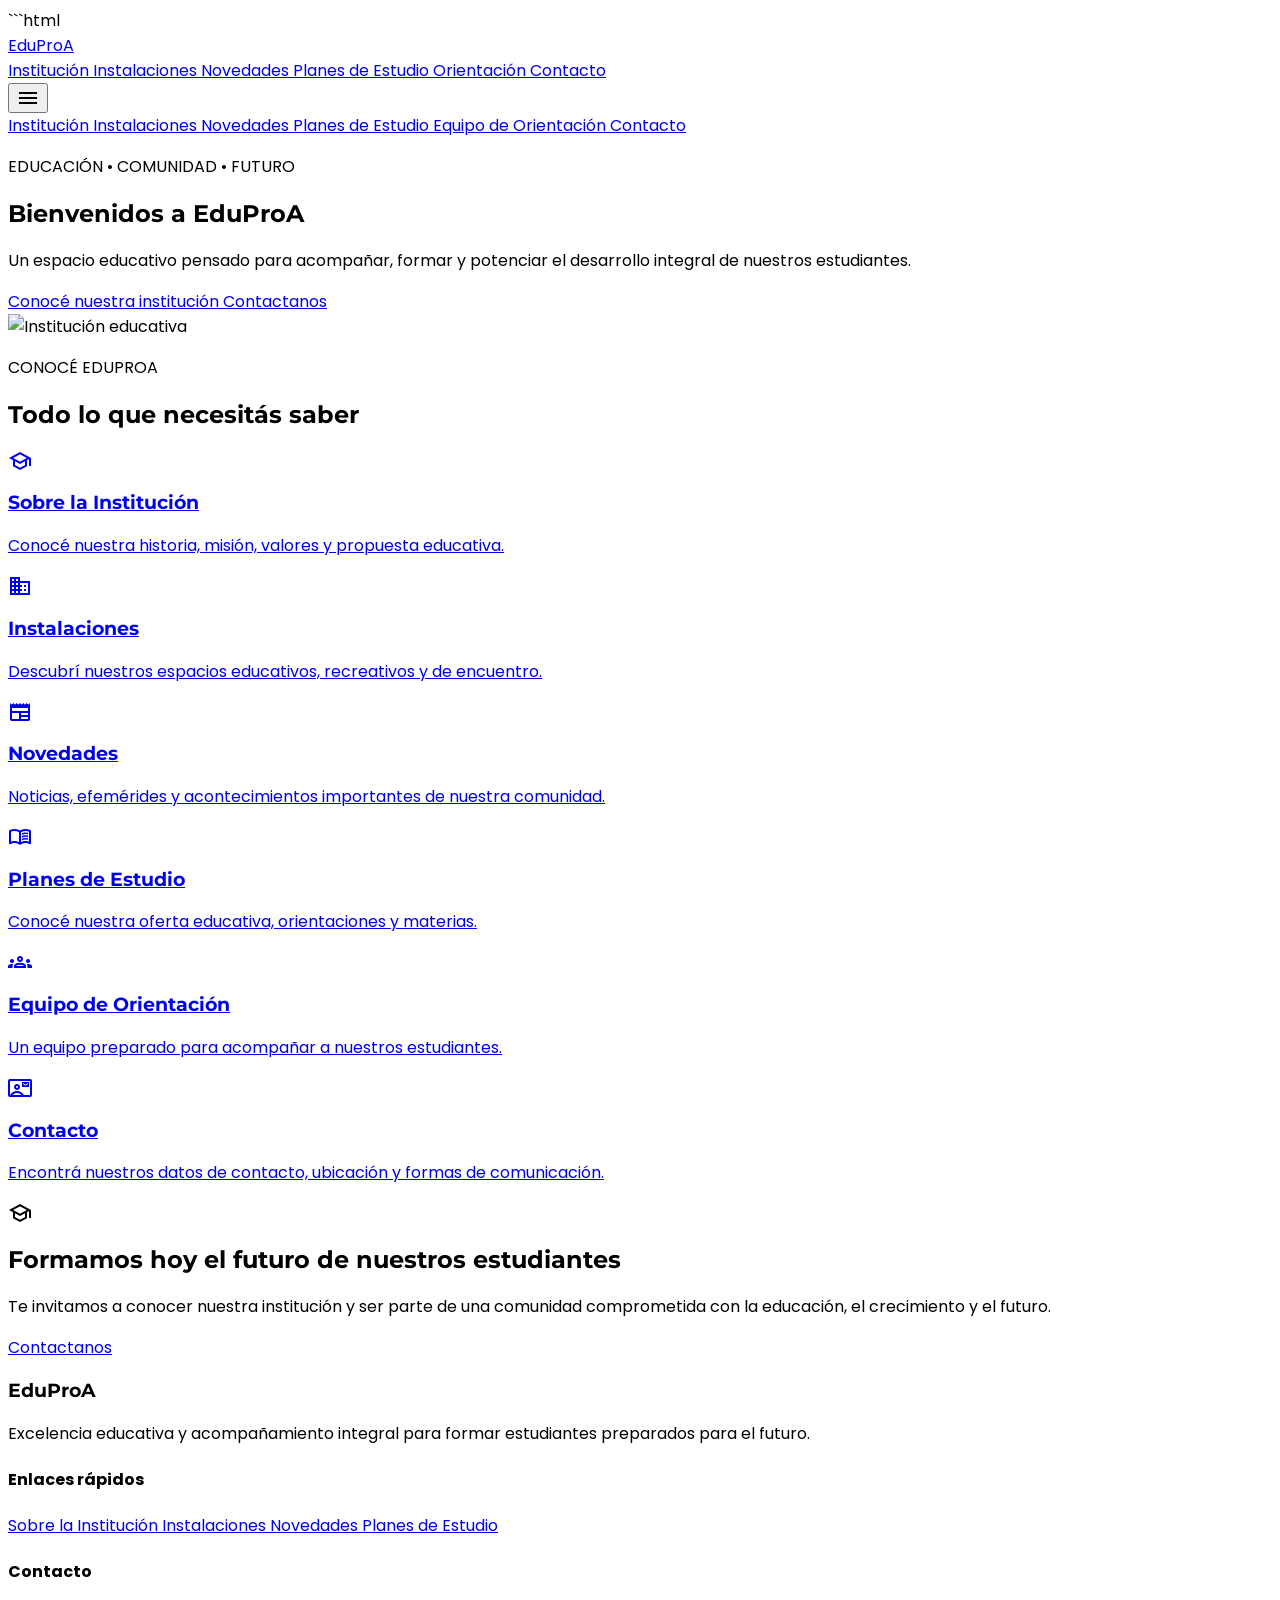
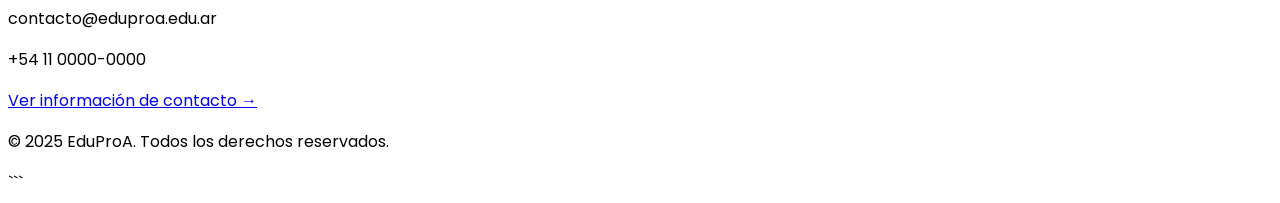
==== commit b7463e90: "subi el codigo" ====
--- a/index.html
+++ b/index.html
@@ -1,474 +1,707 @@
+```html
 <!DOCTYPE html>
-
-  <html class="light" lang="es"><head>
-<meta charset="utf-8"/>
-<meta content="width=device-width, initial-scale=1.0" name="viewport"/>
-<title>EduProA - Excelencia Educativa</title>
-<script src="https://cdn.tailwindcss.com?plugins=forms,container-queries"></script>
-<link href="https://fonts.googleapis.com/css2?family=Montserrat:wght@600;700&amp;family=Poppins:wght@400;600&amp;display=swap" rel="stylesheet"/>
-<link href="https://fonts.googleapis.com/css2?family=Material+Symbols+Outlined:wght,FILL@100..700,0..1&amp;display=swap" rel="stylesheet"/>
-<script id="tailwind-config">
-        tailwind.config = {
-            darkMode: "class",
-            theme: {
-                extend: {
-                    "colors": {
-                        "secondary": "#006590",
-                        "on-primary-fixed": "#001c37",
-                        "surface-container-lowest": "#ffffff",
-                        "on-error": "#ffffff",
-                        "outline": "#727780",
-                        "surface-tint": "#2d6197",
-                        "on-surface-variant": "#42474f",
-                        "inverse-primary": "#a0c9ff",
-                        "on-secondary": "#ffffff",
-                        "surface-container-high": "#e6e8eb",
-                        "surface-container-highest": "#e0e3e6",
-                        "surface": "#ffffff",
-                        "outline-variant": "#c2c7d1",
-                        "on-secondary-fixed": "#001e2f",
-                        "tertiary-fixed": "#ffdad6",
-                        "on-primary-container": "#8ebdf9",
-                        "primary": "#00355f",
-                        "tertiary-container": "#9a000e",
-                        "primary-fixed": "#d2e4ff",
-                        "surface-container-low": "#f5f7fa",
-                        "on-tertiary": "#ffffff",
-                        "on-surface": "#191c1e",
-                        "error-container": "#ffdad6",
-                        "on-primary": "#ffffff",
-                        "secondary-fixed": "#c8e6ff",
-                        "on-error-container": "#93000a",
-                        "on-background": "#191c1e",
-                        "primary-container": "#0f4c81",
-                        "on-tertiary-container": "#ffa298",
-                        "secondary-container": "#6ec6ff",
-                        "surface-container": "#eceef1",
-                        "on-secondary-fixed-variant": "#004c6e",
-                        "surface-bright": "#f7f9fc",
-                        "on-tertiary-fixed-variant": "#93000d",
-                        "tertiary-fixed-dim": "#ffb4ac",
-                        "inverse-on-surface": "#eff1f4",
-                        "primary-fixed-dim": "#a0c9ff",
-                        "on-secondary-container": "#005074",
-                        "background": "#ffffff",
-                        "surface-dim": "#d8dadd",
-                        "secondary-fixed-dim": "#88ceff",
-                        "on-tertiary-fixed": "#410002",
-                        "surface-variant": "#d9f3ff",
-                        "tertiary": "#6f0007",
-                        "on-primary-fixed-variant": "#07497d",
-                        "error": "#ba1a1a",
-                        "inverse-surface": "#2d3133",
-                        "red-label": "#E53935"
-                    },
-                    "borderRadius": {
-                        "DEFAULT": "0.25rem",
-                        "lg": "0.5rem",
-                        "xl": "0.75rem",
-                        "full": "9999px"
-                    },
-                    "spacing": {
-                        "sm": "12px",
-                        "gutter": "24px",
-                        "margin-mobile": "16px",
-                        "xs": "4px",
-                        "base": "8px",
-                        "margin-desktop": "40px",
-                        "md": "24px",
-                        "xl": "80px",
-                        "lg": "48px"
-                    },
-                    "fontFamily": {
-                        "body-sm": ["Poppins"],
-                        "h3": ["Montserrat"],
-                        "h2": ["Montserrat"],
-                        "body-md": ["Poppins"],
-                        "caption": ["Poppins"],
-                        "h1": ["Montserrat"],
-                        "label-bold": ["Poppins"],
-                        "body-lg": ["Poppins"],
-                        "h1-mobile": ["Montserrat"]
-                    },
-                    "fontSize": {
-                        "body-sm": ["14px", { "lineHeight": "1.5", "fontWeight": "400" }],
-                        "h3": ["24px", { "lineHeight": "1.3", "fontWeight": "600" }],
-                        "h2": ["32px", { "lineHeight": "1.3", "fontWeight": "600" }],
-                        "body-md": ["16px", { "lineHeight": "1.6", "fontWeight": "400" }],
-                        "caption": ["12px", { "lineHeight": "1.2", "fontWeight": "400" }],
-                        "h1": ["48px", { "lineHeight": "1.2", "letterSpacing": "-0.02em", "fontWeight": "700" }],
-                        "label-bold": ["14px", { "lineHeight": "1.2", "fontWeight": "600" }],
-                        "body-lg": ["18px", { "lineHeight": "1.6", "fontWeight": "400" }],
-                        "h1-mobile": ["32px", { "lineHeight": "1.2", "fontWeight": "700" }]
-                    }
-                }
-            }
+<html lang="es">
+
+<head>
+
+    <meta charset="UTF-8">
+
+    <meta name="viewport" content="width=device-width, initial-scale=1.0">
+
+    <title>EduProA - Inicio</title>
+
+    <!-- Tailwind CSS -->
+    <script src="https://cdn.tailwindcss.com"></script>
+
+    <!-- Google Fonts -->
+    <link rel="preconnect" href="https://fonts.googleapis.com">
+
+    <link rel="preconnect" href="https://fonts.gstatic.com" crossorigin>
+
+    <link href="https://fonts.googleapis.com/css2?family=Montserrat:wght@400;500;600;700;800&family=Poppins:wght@400;500;600;700&display=swap" rel="stylesheet">
+
+    <!-- Iconos -->
+    <link href="https://fonts.googleapis.com/css2?family=Material+Symbols+Outlined" rel="stylesheet">
+
+    <style>
+
+        body {
+            font-family: 'Poppins', sans-serif;
         }
-    </script>
-<style>
-        body { font-family: 'Poppins', sans-serif; }
-        h1, h2, h3, h4, h5, h6 { font-family: 'Montserrat', sans-serif; }
-        .glass-panel {
-            background: rgba(255, 255, 255, 0.9);
-            backdrop-filter: blur(10px);
-            border: 1px solid rgba(255, 255, 255, 0.2);
+
+        h1,
+        h2,
+        h3 {
+            font-family: 'Montserrat', sans-serif;
         }
-        .ambient-shadow { box-shadow: 0px 4px 12px rgba(15, 76, 129, 0.08); }
-        .hover-shadow:hover { box-shadow: 0px 8px 24px rgba(15, 76, 129, 0.12); }
+
     </style>
+
 </head>
-<body class="bg-background text-on-surface antialiased overflow-x-hidden">
-<!-- TopNavBar -->
-<nav class="bg-surface/90 dark:bg-surface-dim/80 backdrop-blur-md shadow-sm fixed top-0 w-full z-50 transition-all duration-200 ease-in-out">
-<div class="flex justify-between items-center px-margin-mobile md:px-margin-desktop h-20 max-w-7xl mx-auto w-full">
-<div class="flex items-center gap-xs">
-<img alt="EduProA Logo" class="h-10 w-auto" data-alt="A modern, high-quality vector logo for an educational institution named EduProA, featuring an open book and a graduation cap in deep primary blue (#0F4C81), set against a clean white background." src="https://lh3.googleusercontent.com/aida-public/[base64]"/>
-<span class="font-h2 text-h2 font-bold text-primary dark:text-inverse-primary hidden md:block">EduProA</span>
-</div>
-<div class="hidden lg:flex items-center gap-md">
-<a class="text-primary font-bold border-b-2 border-primary pb-1 font-label-bold text-label-bold hover:opacity-80 transition-opacity" href="#">Inicio</a>
-<a class="text-on-surface-variant font-body-sm hover:text-primary transition-colors hover:opacity-80 transition-opacity" href="#institucion">Sobre la Institución</a>
-<a class="text-on-surface-variant font-body-sm hover:text-primary transition-colors hover:opacity-80 transition-opacity" href="#instalaciones">Instalaciones</a>
-<a class="text-on-surface-variant font-body-sm hover:text-primary transition-colors hover:opacity-80 transition-opacity" href="#novedades">Novedades</a>
-<a class="text-on-surface-variant font-body-sm hover:text-primary transition-colors hover:opacity-80 transition-opacity" href="#planes">Planes de Estudio</a>
-<a class="text-on-surface-variant font-body-sm hover:text-primary transition-colors hover:opacity-80 transition-opacity" href="#equipo">Equipo de Orientación</a>
-</div>
-<a class="hidden md:inline-flex bg-secondary-container text-on-secondary-container px-md py-sm rounded-lg font-label-bold text-label-bold hover:opacity-80 transition-opacity items-center gap-xs" href="#contacto">
+
+
+<body class="bg-slate-50 text-slate-800">
+
+
+<!-- =========================
+     BARRA DE NAVEGACIÓN
+========================= -->
+
+<header class="fixed top-0 left-0 right-0 z-50 bg-white shadow-sm">
+
+    <nav class="max-w-7xl mx-auto px-6 py-4 flex items-center justify-between">
+
+        <!-- LOGO -->
+
+        <a href="index.html"
+           class="text-2xl font-bold text-blue-600">
+
+            EduProA
+
+        </a>
+
+
+        <!-- MENÚ ESCRITORIO -->
+
+        <div class="hidden md:flex items-center gap-6">
+
+            <a href="sobrelainstalacion.html"
+               class="hover:text-blue-600 transition">
+
+                Institución
+
+            </a>
+
+
+            <a href="instalaciones.html"
+               class="hover:text-blue-600 transition">
+
+                Instalaciones
+
+            </a>
+
+
+            <a href="novedades.html"
+               class="hover:text-blue-600 transition">
+
+                Novedades
+
+            </a>
+
+
+            <a href="planesdeestucio.html"
+               class="hover:text-blue-600 transition">
+
+                Planes de Estudio
+
+            </a>
+
+
+            <a href="equipodeorientacion.html"
+               class="hover:text-blue-600 transition">
+
+                Orientación
+
+            </a>
+
+
+            <a href="contacto.html"
+               class="bg-blue-600 text-white px-5 py-2 rounded-lg hover:bg-blue-700 transition">
+
                 Contacto
-            </a>
-<button class="lg:hidden text-primary">
-<span class="material-symbols-outlined">menu</span>
-</button>
-</div>
-</nav>
-<!-- Hero Section -->
-<header class="relative w-full h-[80vh] min-h-[600px] flex items-center justify-center mt-20">
-<div class="absolute inset-0 w-full h-full">
-<img alt="EduProA Campus" class="w-full h-full object-cover" data-alt="A stunning, high-resolution wide shot of a modern school campus exterior during golden hour. The architecture features clean lines, warm wood accents, and large glass windows. Students are walking on manicured green lawns, bathed in soft, warm sunlight, conveying a sense of premium education and community." src="https://lh3.googleusercontent.com/aida-public/[base64]"/>
-<div class="absolute inset-0 bg-primary/40 mix-blend-multiply"></div>
-<div class="absolute inset-0 bg-gradient-to-t from-background via-transparent to-transparent"></div>
-</div>
-<div class="relative z-10 text-center px-margin-mobile md:px-margin-desktop max-w-4xl mx-auto flex flex-col items-center gap-md">
-<div class="glass-panel p-md md:p-lg rounded-xl ambient-shadow">
-<h1 class="font-h1-mobile text-h1-mobile md:font-h1 md:text-h1 text-primary-container mb-sm">Bienvenidos a EduProA</h1>
-<p class="font-body-lg text-body-lg text-on-surface-variant mb-lg">Conectando estudiantes, familias y docentes en un solo lugar.</p>
-<div class="flex flex-col sm:flex-row gap-sm justify-center">
-<a class="bg-secondary-container text-on-secondary-container px-md py-sm rounded-lg font-label-bold text-label-bold hover:opacity-80 transition-opacity shadow-md" href="#institucion">Conocer la institución</a>
-<a class="border-2 border-primary-container text-primary-container bg-surface-container-lowest/80 px-md py-sm rounded-lg font-label-bold text-label-bold hover:bg-primary-container hover:text-on-primary transition-colors shadow-sm" href="#planes">Oferta educativa</a>
-</div>
-</div>
-</div>
+
+            </a>
+
+        </div>
+
+
+        <!-- BOTÓN MENÚ MÓVIL -->
+
+        <button id="menuBtn"
+                class="md:hidden text-slate-800">
+
+            <span class="material-symbols-outlined">
+                menu
+            </span>
+
+        </button>
+
+    </nav>
+
+
+    <!-- MENÚ MÓVIL -->
+
+    <div id="mobileMenu"
+         class="hidden md:hidden bg-white px-6 pb-5 shadow-md">
+
+        <a href="sobrelainstalacion.html"
+           class="block py-3 hover:text-blue-600">
+
+            Institución
+
+        </a>
+
+
+        <a href="instalaciones.html"
+           class="block py-3 hover:text-blue-600">
+
+            Instalaciones
+
+        </a>
+
+
+        <a href="novedades.html"
+           class="block py-3 hover:text-blue-600">
+
+            Novedades
+
+        </a>
+
+
+        <a href="planesdeestucio.html"
+           class="block py-3 hover:text-blue-600">
+
+            Planes de Estudio
+
+        </a>
+
+
+        <a href="equipodeorientacion.html"
+           class="block py-3 hover:text-blue-600">
+
+            Equipo de Orientación
+
+        </a>
+
+
+        <a href="contacto.html"
+           class="block py-3 text-blue-600 font-semibold">
+
+            Contacto
+
+        </a>
+
+    </div>
+
 </header>
-<!-- Sobre la Institución -->
-<section class="py-xl bg-surface-container-low" id="institucion">
-<div class="max-w-7xl mx-auto px-margin-mobile md:px-margin-desktop">
-<div class="text-center mb-lg">
-<h2 class="font-h2 text-h2 text-primary-container mb-xs">Sobre la Institución</h2>
-<p class="font-body-md text-body-md text-on-surface-variant max-w-2xl mx-auto">Nuestra historia y compromiso con la excelencia educativa.</p>
-</div>
-<div class="grid grid-cols-1 md:grid-cols-2 lg:grid-cols-4 gap-gutter">
-<div class="bg-surface-container-lowest p-md rounded-xl ambient-shadow hover-shadow transition-shadow">
-<span class="material-symbols-outlined text-secondary-container text-[40px] mb-sm block">history_edu</span>
-<h3 class="font-h3 text-h3 text-primary-container mb-sm">Historia</h3>
-<p class="font-body-sm text-body-sm text-on-surface-variant">Décadas formando líderes del mañana con valores sólidos y dedicación.</p>
-</div>
-<div class="bg-surface-container-lowest p-md rounded-xl ambient-shadow hover-shadow transition-shadow">
-<span class="material-symbols-outlined text-secondary-container text-[40px] mb-sm block">flag</span>
-<h3 class="font-h3 text-h3 text-primary-container mb-sm">Misión</h3>
-<p class="font-body-sm text-body-sm text-on-surface-variant">Brindar una educación integral, innovadora y de calidad para todos.</p>
-</div>
-<div class="bg-surface-container-lowest p-md rounded-xl ambient-shadow hover-shadow transition-shadow">
-<span class="material-symbols-outlined text-secondary-container text-[40px] mb-sm block">visibility</span>
-<h3 class="font-h3 text-h3 text-primary-container mb-sm">Visión</h3>
-<p class="font-body-sm text-body-sm text-on-surface-variant">Ser referentes en innovación educativa y desarrollo personal a nivel regional.</p>
-</div>
-<div class="bg-surface-container-lowest p-md rounded-xl ambient-shadow hover-shadow transition-shadow">
-<span class="material-symbols-outlined text-secondary-container text-[40px] mb-sm block">menu_book</span>
-<h3 class="font-h3 text-h3 text-primary-container mb-sm">PEI</h3>
-<p class="font-body-sm text-body-sm text-on-surface-variant">Conoce nuestro Proyecto Educativo Institucional y metodología.</p>
-</div>
-</div>
-</div>
+
+
+
+<!-- =========================
+     PORTADA PRINCIPAL
+========================= -->
+
+<section class="pt-32 pb-20 px-6 min-h-screen flex items-center">
+
+    <div class="max-w-7xl mx-auto grid md:grid-cols-2 gap-12 items-center w-full">
+
+
+        <!-- TEXTO -->
+
+        <div>
+
+            <p class="text-blue-600 font-semibold tracking-wide">
+
+                EDUCACIÓN • COMUNIDAD • FUTURO
+
+            </p>
+
+
+            <h1 class="text-5xl md:text-6xl font-bold mt-4 mb-6 leading-tight">
+
+                Bienvenidos a
+
+                <span class="text-blue-600">
+
+                    EduProA
+
+                </span>
+
+            </h1>
+
+
+            <p class="text-lg text-slate-600 mb-8 leading-relaxed">
+
+                Un espacio educativo pensado para acompañar,
+                formar y potenciar el desarrollo integral de
+                nuestros estudiantes.
+
+            </p>
+
+
+            <!-- BOTONES -->
+
+            <div class="flex flex-wrap gap-4">
+
+                <a href="sobrelainstalacion.html"
+                   class="bg-blue-600 text-white px-6 py-3 rounded-lg font-semibold hover:bg-blue-700 transition">
+
+                    Conocé nuestra institución
+
+                </a>
+
+
+                <a href="contacto.html"
+                   class="border border-blue-600 text-blue-600 px-6 py-3 rounded-lg font-semibold hover:bg-blue-50 transition">
+
+                    Contactanos
+
+                </a>
+
+            </div>
+
+        </div>
+
+
+
+        <!-- IMAGEN -->
+
+        <div>
+
+            <img
+                src="https://images.unsplash.com/photo-1562774053-701939374585?auto=format&fit=crop&w=1200&q=80"
+                alt="Institución educativa"
+                class="rounded-3xl shadow-xl w-full h-[450px] object-cover"
+            >
+
+        </div>
+
+
+    </div>
+
 </section>
-<!-- Instalaciones -->
-<section class="py-xl bg-surface-variant" id="instalaciones">
-<div class="max-w-7xl mx-auto px-margin-mobile md:px-margin-desktop">
-<div class="text-center mb-lg">
-<h2 class="font-h2 text-h2 text-primary-container mb-xs">Instalaciones</h2>
-<p class="font-body-md text-body-md text-on-surface-variant max-w-2xl mx-auto">Espacios diseñados para el aprendizaje, la creatividad y el desarrollo integral.</p>
-</div>
-<div class="grid grid-cols-1 md:grid-cols-2 lg:grid-cols-3 gap-gutter">
-<div class="bg-surface-container-lowest rounded-xl overflow-hidden ambient-shadow hover-shadow transition-shadow">
-<img alt="Aulas" class="w-full h-48 object-cover" src="https://lh3.googleusercontent.com/aida-public/[base64]"/>
-<div class="p-md">
-<h3 class="font-h3 text-h3 text-primary-container">Aulas</h3>
-</div>
-</div>
-<div class="bg-surface-container-lowest rounded-xl overflow-hidden ambient-shadow hover-shadow transition-shadow">
-<img alt="Laboratorios" class="w-full h-48 object-cover" src="https://lh3.googleusercontent.com/aida-public/[base64]"/>
-<div class="p-md">
-<h3 class="font-h3 text-h3 text-primary-container">Laboratorios</h3>
-</div>
-</div>
-<div class="bg-surface-container-lowest rounded-xl overflow-hidden ambient-shadow hover-shadow transition-shadow">
-<img alt="Biblioteca" class="w-full h-48 object-cover" src="https://lh3.googleusercontent.com/aida-public/[base64]"/>
-<div class="p-md">
-<h3 class="font-h3 text-h3 text-primary-container">Biblioteca</h3>
-</div>
-</div>
-<div class="bg-surface-container-lowest rounded-xl overflow-hidden ambient-shadow hover-shadow transition-shadow">
-<img alt="Patio" class="w-full h-48 object-cover" src="https://lh3.googleusercontent.com/aida-public/[base64]"/>
-<div class="p-md">
-<h3 class="font-h3 text-h3 text-primary-container">Patio</h3>
-</div>
-</div>
-<div class="bg-surface-container-lowest rounded-xl overflow-hidden ambient-shadow hover-shadow transition-shadow">
-<img alt="Salón de Actos" class="w-full h-48 object-cover" src="https://lh3.googleusercontent.com/aida-public/[base64]"/>
-<div class="p-md">
-<h3 class="font-h3 text-h3 text-primary-container">Salón de Actos</h3>
-</div>
-</div>
-</div>
-</div>
+
+
+
+<!-- =========================
+     SECCIONES PRINCIPALES
+========================= -->
+
+<section class="py-20 bg-white px-6">
+
+
+    <div class="max-w-7xl mx-auto">
+
+
+        <!-- TÍTULO -->
+
+        <div class="text-center mb-12">
+
+            <p class="text-blue-600 font-semibold">
+
+                CONOCÉ EDUPROA
+
+            </p>
+
+
+            <h2 class="text-4xl font-bold mt-2">
+
+                Todo lo que necesitás saber
+
+            </h2>
+
+        </div>
+
+
+
+        <!-- TARJETAS -->
+
+        <div class="grid sm:grid-cols-2 lg:grid-cols-3 gap-8">
+
+
+            <!-- SOBRE LA INSTITUCIÓN -->
+
+            <a href="sobrelainstalacion.html"
+               class="p-8 bg-slate-50 rounded-2xl hover:shadow-xl transition duration-300">
+
+                <span class="material-symbols-outlined text-blue-600 text-5xl">
+
+                    school
+
+                </span>
+
+
+                <h3 class="text-2xl font-bold mt-5 mb-3">
+
+                    Sobre la Institución
+
+                </h3>
+
+
+                <p class="text-slate-600">
+
+                    Conocé nuestra historia, misión, valores
+                    y propuesta educativa.
+
+                </p>
+
+            </a>
+
+
+
+            <!-- INSTALACIONES -->
+
+            <a href="instalaciones.html"
+               class="p-8 bg-slate-50 rounded-2xl hover:shadow-xl transition duration-300">
+
+                <span class="material-symbols-outlined text-blue-600 text-5xl">
+
+                    domain
+
+                </span>
+
+
+                <h3 class="text-2xl font-bold mt-5 mb-3">
+
+                    Instalaciones
+
+                </h3>
+
+
+                <p class="text-slate-600">
+
+                    Descubrí nuestros espacios educativos,
+                    recreativos y de encuentro.
+
+                </p>
+
+            </a>
+
+
+
+            <!-- NOVEDADES -->
+
+            <a href="novedades.html"
+               class="p-8 bg-slate-50 rounded-2xl hover:shadow-xl transition duration-300">
+
+                <span class="material-symbols-outlined text-blue-600 text-5xl">
+
+                    newspaper
+
+                </span>
+
+
+                <h3 class="text-2xl font-bold mt-5 mb-3">
+
+                    Novedades
+
+                </h3>
+
+
+                <p class="text-slate-600">
+
+                    Noticias, efemérides y acontecimientos
+                    importantes de nuestra comunidad.
+
+                </p>
+
+            </a>
+
+
+
+            <!-- PLANES DE ESTUDIO -->
+
+            <a href="planesdeestucio.html"
+               class="p-8 bg-slate-50 rounded-2xl hover:shadow-xl transition duration-300">
+
+                <span class="material-symbols-outlined text-blue-600 text-5xl">
+
+                    menu_book
+
+                </span>
+
+
+                <h3 class="text-2xl font-bold mt-5 mb-3">
+
+                    Planes de Estudio
+
+                </h3>
+
+
+                <p class="text-slate-600">
+
+                    Conocé nuestra oferta educativa,
+                    orientaciones y materias.
+
+                </p>
+
+            </a>
+
+
+
+            <!-- EQUIPO DE ORIENTACIÓN -->
+
+            <a href="equipodeorientacion.html"
+               class="p-8 bg-slate-50 rounded-2xl hover:shadow-xl transition duration-300">
+
+                <span class="material-symbols-outlined text-blue-600 text-5xl">
+
+                    groups
+
+                </span>
+
+
+                <h3 class="text-2xl font-bold mt-5 mb-3">
+
+                    Equipo de Orientación
+
+                </h3>
+
+
+                <p class="text-slate-600">
+
+                    Un equipo preparado para acompañar
+                    a nuestros estudiantes.
+
+                </p>
+
+            </a>
+
+
+
+            <!-- CONTACTO -->
+
+            <a href="contacto.html"
+               class="p-8 bg-blue-600 text-white rounded-2xl hover:bg-blue-700 transition duration-300">
+
+                <span class="material-symbols-outlined text-white text-5xl">
+
+                    contact_mail
+
+                </span>
+
+
+                <h3 class="text-2xl font-bold mt-5 mb-3">
+
+                    Contacto
+
+                </h3>
+
+
+                <p class="text-blue-100">
+
+                    Encontrá nuestros datos de contacto,
+                    ubicación y formas de comunicación.
+
+                </p>
+
+            </a>
+
+
+        </div>
+
+    </div>
+
 </section>
-<!-- Novedades y Efemérides -->
-<section class="py-xl bg-background" id="novedades">
-<div class="max-w-7xl mx-auto px-margin-mobile md:px-margin-desktop">
-<div class="grid grid-cols-1 lg:grid-cols-2 gap-xl">
-<div>
-<h2 class="font-h2 text-h2 text-primary-container mb-md">Novedades y Efemérides</h2>
-<div class="flex flex-col gap-md">
-<div class="bg-surface-container-lowest p-md rounded-xl ambient-shadow flex gap-md items-start">
-<div class="bg-red-label text-white font-label-bold text-label-bold px-sm py-xs rounded text-center min-w-[80px]">
-                                15 Oct
-                            </div>
-<div>
-<h4 class="font-h3 text-h3 text-primary-container text-[20px] mb-xs">Feria de Ciencias</h4>
-<p class="font-body-sm text-body-sm text-on-surface-variant">Exposición anual de proyectos de investigación de nuestros alumnos.</p>
-</div>
-</div>
-<div class="bg-surface-container-lowest p-md rounded-xl ambient-shadow flex gap-md items-start">
-<div class="bg-red-label text-white font-label-bold text-label-bold px-sm py-xs rounded text-center min-w-[80px]">
-                                20 Oct
-                            </div>
-<div>
-<h4 class="font-h3 text-h3 text-primary-container text-[20px] mb-xs">Día de la Familia</h4>
-<p class="font-body-sm text-body-sm text-on-surface-variant">Encuentro recreativo y deportivo para compartir en comunidad.</p>
-</div>
-</div>
-<div class="bg-surface-container-lowest p-md rounded-xl ambient-shadow flex gap-md items-start">
-<div class="bg-red-label text-white font-label-bold text-label-bold px-sm py-xs rounded text-center min-w-[80px]">
-                                02 Nov
-                            </div>
-<div>
-<h4 class="font-h3 text-h3 text-primary-container text-[20px] mb-xs">Inscripciones Abiertas</h4>
-<p class="font-body-sm text-body-sm text-on-surface-variant">Inicio del periodo de matriculación para el ciclo lectivo 2025.</p>
-</div>
-</div>
-</div>
-</div>
-<div>
-<h2 class="font-h2 text-h2 text-primary-container mb-md">Calendario Escolar</h2>
-<div class="bg-surface-container-lowest p-md rounded-xl ambient-shadow">
-<div class="flex justify-between items-center mb-md border-b pb-sm">
-<h3 class="font-h3 text-h3 text-primary-container text-[20px]">Octubre 2024</h3>
-<div class="flex gap-xs">
-<span class="material-symbols-outlined cursor-pointer hover:text-secondary-container transition-colors">chevron_left</span>
-<span class="material-symbols-outlined cursor-pointer hover:text-secondary-container transition-colors">chevron_right</span>
-</div>
-</div>
-<div class="grid grid-cols-7 gap-xs text-center font-label-bold text-label-bold text-on-surface-variant mb-sm">
-<span>Dom</span><span>Lun</span><span>Mar</span><span>Mié</span><span>Jue</span><span>Vie</span><span>Sáb</span>
-</div>
-<div class="grid grid-cols-7 gap-xs text-center font-body-sm text-body-sm">
-<div class="p-xs text-on-surface-variant/40">29</div><div class="p-xs text-on-surface-variant/40">30</div><div class="p-xs">1</div><div class="p-xs">2</div><div class="p-xs">3</div><div class="p-xs">4</div><div class="p-xs">5</div>
-<div class="p-xs">6</div><div class="p-xs">7</div><div class="p-xs">8</div><div class="p-xs">9</div><div class="p-xs">10</div><div class="p-xs">11</div><div class="p-xs">12</div>
-<div class="p-xs">13</div><div class="p-xs">14</div><div class="p-xs bg-red-label/10 text-red-label font-bold rounded-full">15</div><div class="p-xs">16</div><div class="p-xs">17</div><div class="p-xs">18</div><div class="p-xs">19</div>
-<div class="p-xs bg-red-label/10 text-red-label font-bold rounded-full">20</div><div class="p-xs">21</div><div class="p-xs">22</div><div class="p-xs">23</div><div class="p-xs">24</div><div class="p-xs">25</div><div class="p-xs">26</div>
-<div class="p-xs">27</div><div class="p-xs">28</div><div class="p-xs">29</div><div class="p-xs">30</div><div class="p-xs">31</div><div class="p-xs text-on-surface-variant/40">1</div><div class="p-xs text-on-surface-variant/40 bg-red-label/10 text-red-label font-bold rounded-full">2</div>
-</div>
-</div>
-</div>
-</div>
-</div>
+
+
+
+<!-- =========================
+     MENSAJE INSTITUCIONAL
+========================= -->
+
+<section class="py-20 px-6 bg-blue-600 text-white">
+
+
+    <div class="max-w-5xl mx-auto text-center">
+
+
+        <span class="material-symbols-outlined text-6xl mb-4">
+
+            school
+
+        </span>
+
+
+        <h2 class="text-4xl font-bold mb-5">
+
+            Formamos hoy el futuro de nuestros estudiantes
+
+        </h2>
+
+
+        <p class="text-blue-100 text-lg mb-8 leading-relaxed">
+
+            Te invitamos a conocer nuestra institución
+            y ser parte de una comunidad comprometida
+            con la educación, el crecimiento y el futuro.
+
+        </p>
+
+
+        <a href="contacto.html"
+           class="inline-block bg-white text-blue-600 px-8 py-3 rounded-lg font-bold hover:bg-slate-100 transition">
+
+            Contactanos
+
+        </a>
+
+
+    </div>
+
 </section>
-<!-- Planes de Estudio -->
-<section class="py-xl bg-surface-container-low" id="planes">
-<div class="max-w-7xl mx-auto px-margin-mobile md:px-margin-desktop">
-<div class="text-center mb-lg">
-<h2 class="font-h2 text-h2 text-primary-container mb-xs">Planes de Estudio</h2>
-<p class="font-body-md text-body-md text-on-surface-variant max-w-2xl mx-auto">Descubre nuestra propuesta educativa en los diferentes niveles.</p>
-</div>
-<div class="grid grid-cols-1 md:grid-cols-3 gap-gutter">
-<div class="bg-surface-container-lowest p-md rounded-xl ambient-shadow hover-shadow transition-shadow">
-<span class="material-symbols-outlined text-secondary-container text-[40px] mb-sm block">school</span>
-<h3 class="font-h3 text-h3 text-primary-container mb-sm">Oferta Educativa</h3>
-<p class="font-body-sm text-body-sm text-on-surface-variant mb-md">Brindamos educación desde Nivel Inicial hasta Nivel Secundario, asegurando una trayectoria escolar coherente y articulada.</p>
-<ul class="font-body-sm text-body-sm text-on-surface-variant list-disc pl-md">
-<li>Nivel Inicial (Salas de 3, 4 y 5 años)</li>
-<li>Nivel Primario (1° a 6° grado)</li>
-<li>Nivel Secundario (1° a 6° año)</li>
-</ul>
-</div>
-<div class="bg-surface-container-lowest p-md rounded-xl ambient-shadow hover-shadow transition-shadow">
-<span class="material-symbols-outlined text-secondary-container text-[40px] mb-sm block">explore</span>
-<h3 class="font-h3 text-h3 text-primary-container mb-sm">Orientaciones</h3>
-<p class="font-body-sm text-body-sm text-on-surface-variant mb-md">En el ciclo superior del Nivel Secundario, los alumnos pueden optar por orientaciones especializadas:</p>
-<ul class="font-body-sm text-body-sm text-on-surface-variant list-disc pl-md">
-<li>Ciencias Naturales</li>
-<li>Economía y Administración</li>
-<li>Informática y Robótica</li>
-</ul>
-</div>
-<div class="bg-surface-container-lowest p-md rounded-xl ambient-shadow hover-shadow transition-shadow">
-<span class="material-symbols-outlined text-secondary-container text-[40px] mb-sm block">import_contacts</span>
-<h3 class="font-h3 text-h3 text-primary-container mb-sm">Materias</h3>
-<p class="font-body-sm text-body-sm text-on-surface-variant mb-md">Nuestro currículo incluye materias extracurriculares que enriquecen la formación:</p>
-<ul class="font-body-sm text-body-sm text-on-surface-variant list-disc pl-md">
-<li>Inglés Intensivo</li>
-<li>Arte y Diseño</li>
-<li>Deportes y Vida en la Naturaleza</li>
-</ul>
-</div>
-</div>
-</div>
-</section>
-<!-- Equipo de Orientación -->
-<section class="py-xl bg-background" id="equipo">
-<div class="max-w-7xl mx-auto px-margin-mobile md:px-margin-desktop">
-<div class="bg-surface-variant rounded-2xl p-lg md:p-xl flex flex-col md:flex-row gap-xl items-center ambient-shadow">
-<div class="flex-1">
-<h2 class="font-h2 text-h2 text-primary-container mb-md">Equipo de Orientación Escolar (EO)</h2>
-<p class="font-body-md text-body-md text-on-surface-variant mb-md">
-                        El Equipo de Orientación está integrado por psicólogos, psicopedagogos y trabajadores sociales. Su misión es acompañar las trayectorias escolares, brindar apoyo emocional y asesorar a docentes y familias para garantizar el bienestar integral de nuestros estudiantes.
-                    </p>
-<p class="font-body-md text-body-md text-on-surface-variant font-bold">
-                        Coordinadora: Lic. María Laura Pérez
-                    </p>
-</div>
-<div class="flex-1 w-full">
-<div class="bg-surface-container-lowest rounded-xl overflow-hidden ambient-shadow">
-<table class="w-full text-left">
-<thead class="bg-primary text-on-primary">
-<tr>
-<th class="p-sm font-label-bold text-label-bold">Día</th>
-<th class="p-sm font-label-bold text-label-bold">Horario de Atención</th>
-</tr>
-</thead>
-<tbody class="font-body-sm text-body-sm text-on-surface-variant divide-y divide-outline-variant/30">
-<tr>
-<td class="p-sm">Lunes</td>
-<td class="p-sm">08:00 - 12:00 hs</td>
-</tr>
-<tr>
-<td class="p-sm">Martes</td>
-<td class="p-sm">13:00 - 17:00 hs</td>
-</tr>
-<tr>
-<td class="p-sm">Miércoles</td>
-<td class="p-sm">08:00 - 12:00 hs</td>
-</tr>
-<tr>
-<td class="p-sm">Jueves</td>
-<td class="p-sm">Con cita previa</td>
-</tr>
-<tr>
-<td class="p-sm">Viernes</td>
-<td class="p-sm">08:00 - 12:00 hs</td>
-</tr>
-</tbody>
-</table>
-</div>
-</div>
-</div>
-</div>
-</section>
-<!-- Contacto y Ubicación -->
-<section class="py-xl bg-surface-container-low" id="contacto">
-<div class="max-w-7xl mx-auto px-margin-mobile md:px-margin-desktop">
-<div class="grid grid-cols-1 md:grid-cols-2 gap-xl">
-<div>
-<h2 class="font-h2 text-h2 text-primary-container mb-md">Contacto y Ubicación</h2>
-<p class="font-body-md text-body-md text-on-surface-variant mb-lg">Estamos a su disposición para responder cualquier consulta. No dude en comunicarse con nosotros por cualquiera de nuestros canales.</p>
-<div class="flex flex-col gap-sm">
-<div class="flex items-center gap-md">
-<div class="bg-secondary-container/20 p-sm rounded-full text-secondary-container">
-<span class="material-symbols-outlined block">location_on</span>
-</div>
-<p class="font-body-md text-body-md text-on-surface-variant">Av. de la Educación 1234, Ciudad Saber, CP 5000</p>
-</div>
-<div class="flex items-center gap-md">
-<div class="bg-secondary-container/20 p-sm rounded-full text-secondary-container">
-<span class="material-symbols-outlined block">phone</span>
-</div>
-<p class="font-body-md text-body-md text-on-surface-variant">5867177</p>
-</div>
-<div class="flex items-center gap-md">
-<div class="bg-secondary-container/20 p-sm rounded-full text-secondary-container">
-<span class="material-symbols-outlined block">mail</span>
-</div>
-<p class="font-body-md text-body-md text-on-surface-variant">info@eduproa.edu.ar</p>
-</div>
-<div class="flex items-center gap-md mt-md">
-<a class="bg-surface-container-lowest p-sm rounded-full ambient-shadow hover:text-secondary-container transition-colors" href="#">
-<span class="material-symbols-outlined block">public</span>
-</a>
-<a class="bg-surface-container-lowest p-sm rounded-full ambient-shadow hover:text-secondary-container transition-colors" href="#">
-<span class="material-symbols-outlined block">share</span>
-</a>
-<a class="bg-surface-container-lowest p-sm rounded-full ambient-shadow hover:text-secondary-container transition-colors" href="#">
-<span class="material-symbols-outlined block">alternate_email</span>
-</a>
-</div>
-</div>
-</div>
-<div class="h-[400px] bg-outline-variant/20 rounded-xl overflow-hidden ambient-shadow flex items-center justify-center">
-<!-- Map Placeholder -->
-<div class="text-center text-on-surface-variant/60">
-<span class="material-symbols-outlined text-[48px] block mb-sm">map</span>
-<p class="font-label-bold text-label-bold">Mapa Interactivo</p>
-</div>
-</div>
-</div>
-</div>
-</section>
-<!-- Footer -->
-<footer class="bg-primary dark:bg-on-primary-fixed w-full mt-lg flat no shadows">
-<div class="grid grid-cols-1 md:grid-cols-4 gap-gutter px-margin-desktop py-xl max-w-7xl mx-auto">
-<div class="col-span-1 md:col-span-2">
-<div class="flex items-center gap-xs mb-sm">
-<img alt="EduProA Logo Inverted" class="h-8 w-auto brightness-0 invert" data-alt="EduProA logo inverted for dark background" src="https://lh3.googleusercontent.com/aida-public/[base64]"/>
-<span class="font-h3 text-h3 text-on-primary">EduProA</span>
-</div>
-<p class="font-body-sm text-body-sm text-on-primary/80 max-w-sm mb-md">Excelencia educativa, conectando el futuro hoy. Formando ciudadanos comprometidos con el mundo.</p>
-<div class="flex gap-sm">
-<span class="material-symbols-outlined text-on-primary/80 hover:text-secondary-container transition-colors cursor-pointer">qr_code_2</span>
-<span class="material-symbols-outlined text-on-primary/80 hover:text-secondary-container transition-colors cursor-pointer">photo_camera</span>
-</div>
-</div>
-<div>
-<h4 class="font-label-bold text-label-bold text-on-primary mb-sm">Enlaces Rápidos</h4>
-<ul class="flex flex-col gap-xs">
-<li><a class="font-body-sm text-body-sm text-on-primary/80 hover:text-secondary-container transition-colors" href="#">Privacidad</a></li>
-<li><a class="font-body-sm text-body-sm text-on-primary/80 hover:text-secondary-container transition-colors" href="#">Términos</a></li>
-<li><a class="font-body-sm text-body-sm text-on-primary/80 hover:text-secondary-container transition-colors" href="#">Preguntas Frecuentes</a></li>
-<li><a class="font-body-sm text-body-sm text-on-primary/80 hover:text-secondary-container transition-colors" href="#">Soporte</a></li>
-</ul>
-</div>
-<div>
-<h4 class="font-label-bold text-label-bold text-on-primary mb-sm">Contacto</h4>
-<p class="font-body-sm text-body-sm text-on-primary/80 mb-xs">info@eduproa.edu</p>
-<p class="font-body-sm text-body-sm text-on-primary/80">+1 234 567 890</p>
-</div>
-</div>
-<div class="border-t border-on-primary/20 px-margin-desktop py-md text-center">
-<p class="font-body-sm text-body-sm text-on-primary/60">© 2024 EduProA. Excelencia Educativa. Todos los derechos reservados.</p>
-</div>
+
+
+
+<!-- =========================
+     FOOTER
+========================= -->
+
+<footer class="bg-slate-900 text-white py-12 px-6">
+
+
+    <div class="max-w-7xl mx-auto grid md:grid-cols-3 gap-10">
+
+
+        <!-- INFORMACIÓN -->
+
+        <div>
+
+            <h3 class="text-2xl font-bold mb-4">
+
+                EduProA
+
+            </h3>
+
+
+            <p class="text-slate-400 leading-relaxed">
+
+                Excelencia educativa y acompañamiento integral
+                para formar estudiantes preparados para el futuro.
+
+            </p>
+
+        </div>
+
+
+
+        <!-- ENLACES -->
+
+        <div>
+
+            <h4 class="font-bold mb-4">
+
+                Enlaces rápidos
+
+            </h4>
+
+
+            <div class="flex flex-col gap-2 text-slate-400">
+
+                <a href="sobrelainstalacion.html"
+                   class="hover:text-white">
+
+                    Sobre la Institución
+
+                </a>
+
+
+                <a href="instalaciones.html"
+                   class="hover:text-white">
+
+                    Instalaciones
+
+                </a>
+
+
+                <a href="novedades.html"
+                   class="hover:text-white">
+
+                    Novedades
+
+                </a>
+
+
+                <a href="planesdeestucio.html"
+                   class="hover:text-white">
+
+                    Planes de Estudio
+
+                </a>
+
+            </div>
+
+        </div>
+
+
+
+        <!-- CONTACTO -->
+
+        <div>
+
+            <h4 class="font-bold mb-4">
+
+                Contacto
+
+            </h4>
+
+
+            <p class="text-slate-400">
+
+                contacto@eduproa.edu.ar
+
+            </p>
+
+
+            <p class="text-slate-400 mt-2">
+
+                +54 11 0000-0000
+
+            </p>
+
+
+            <a href="contacto.html"
+               class="inline-block mt-4 text-blue-400 hover:text-blue-300">
+
+                Ver información de contacto →
+
+            </a>
+
+        </div>
+
+
+    </div>
+
+
+
+    <!-- COPYRIGHT -->
+
+    <div class="max-w-7xl mx-auto border-t border-slate-700 mt-10 pt-6 text-center">
+
+        <p class="text-slate-500 text-sm">
+
+            © 2025 EduProA. Todos los derechos reservados.
+
+        </p>
+
+    </div>
+
+
 </footer>
-<!-- SideNavBar (Floating WhatsApp) -->
-<div class="fixed right-4 bottom-4 flex-col items-end fixed bottom-base right-base flex flex-col gap-xs z-50 shadow-lg rounded-full">
-<a aria-label="WhatsApp" class="bg-secondary text-on-secondary rounded-full p-4 shadow-md hover:shadow-lg scale-110 active:scale-95 duration-200 hover:scale-110 transition-transform flex items-center justify-center" href="#">
-<span class="material-symbols-outlined" style="font-variation-settings: 'FILL' 1;">chat</span>
-</a>
-</div>
-</body></html>+
+
+
+<!-- =========================
+     JAVASCRIPT MENÚ MÓVIL
+========================= -->
+
+<script>
+
+    const menuBtn = document.getElementById("menuBtn");
+
+    const mobileMenu = document.getElementById("mobileMenu");
+
+
+    menuBtn.addEventListener("click", function () {
+
+        mobileMenu.classList.toggle("hidden");
+
+    });
+
+</script>
+
+
+</body>
+
+</html>
+```
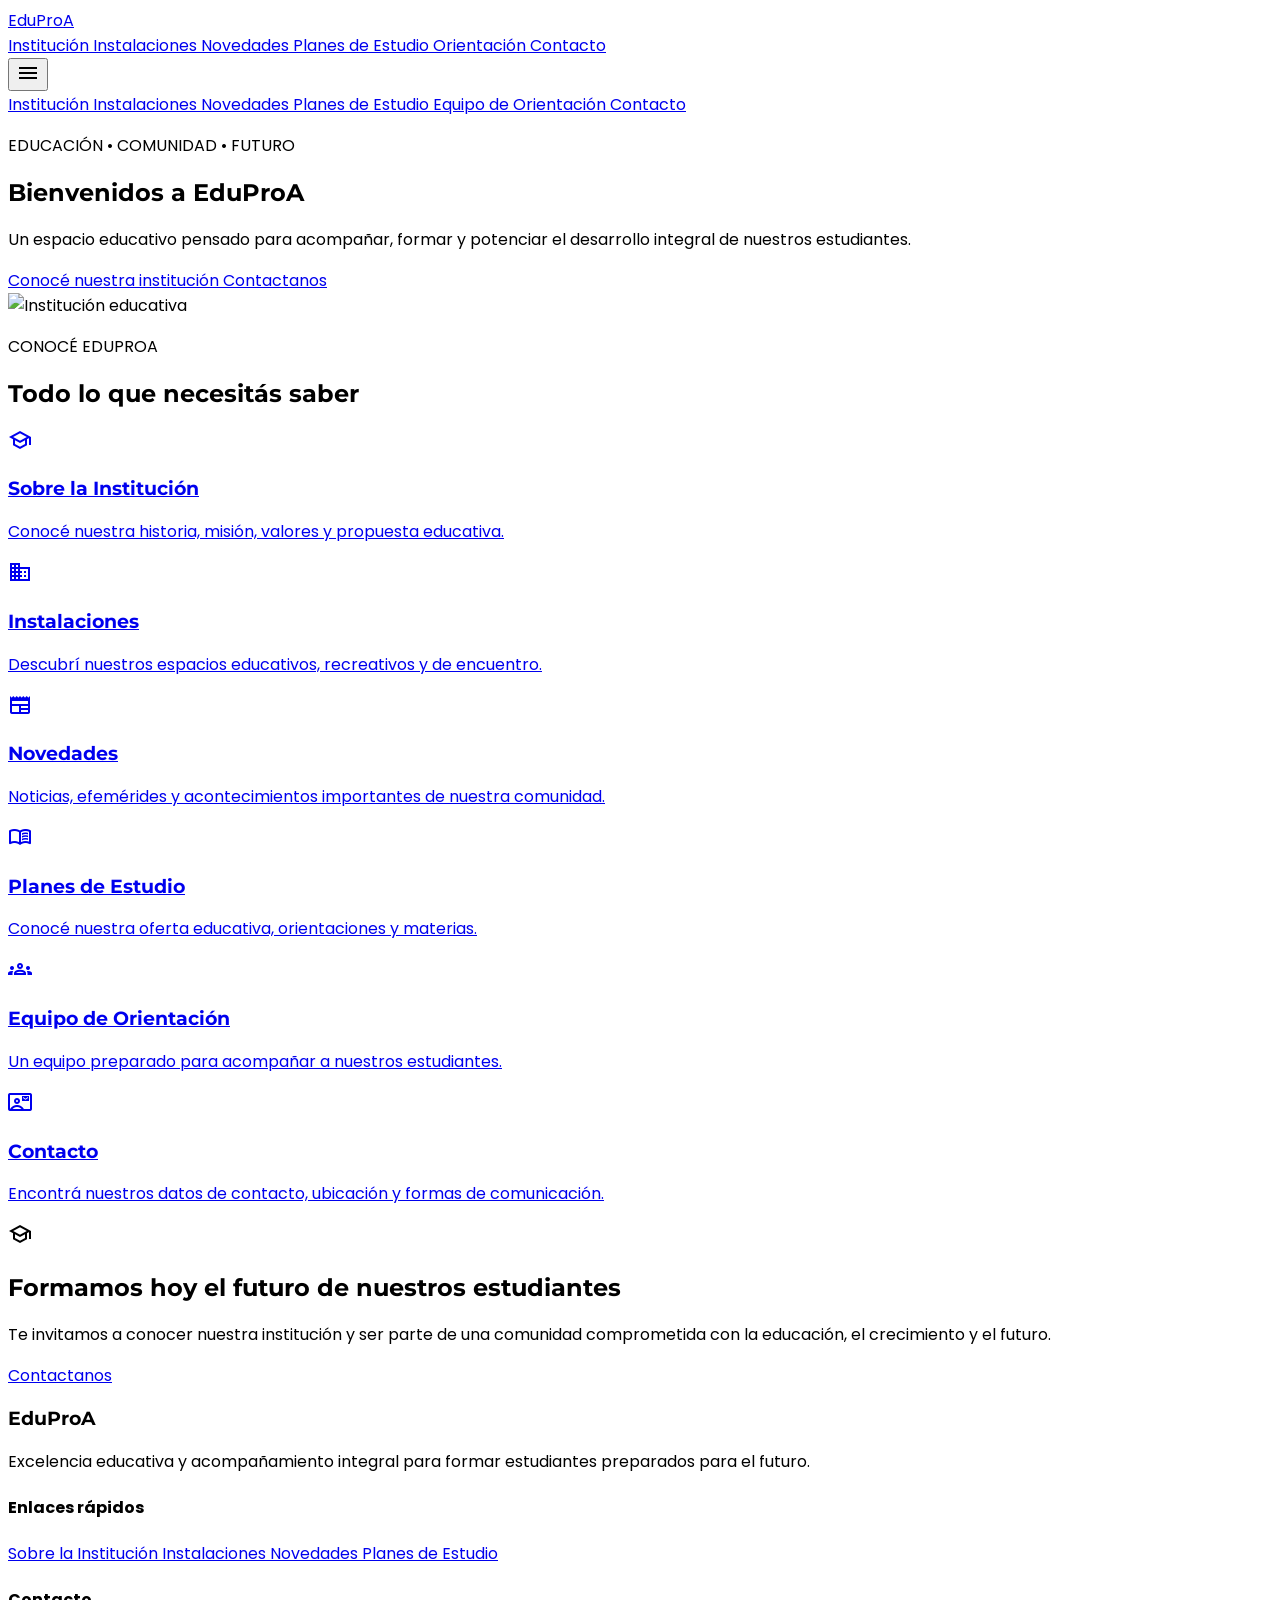
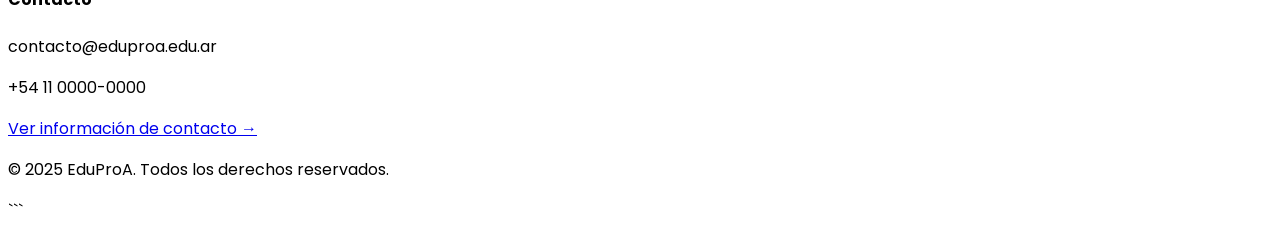
==== commit e9f270f3: "Merge branch 'Anto'" ====
--- a/index.html
+++ b/index.html
@@ -1,4 +1,4 @@
-```html
+
 <!DOCTYPE html>
 <html lang="es">
 
